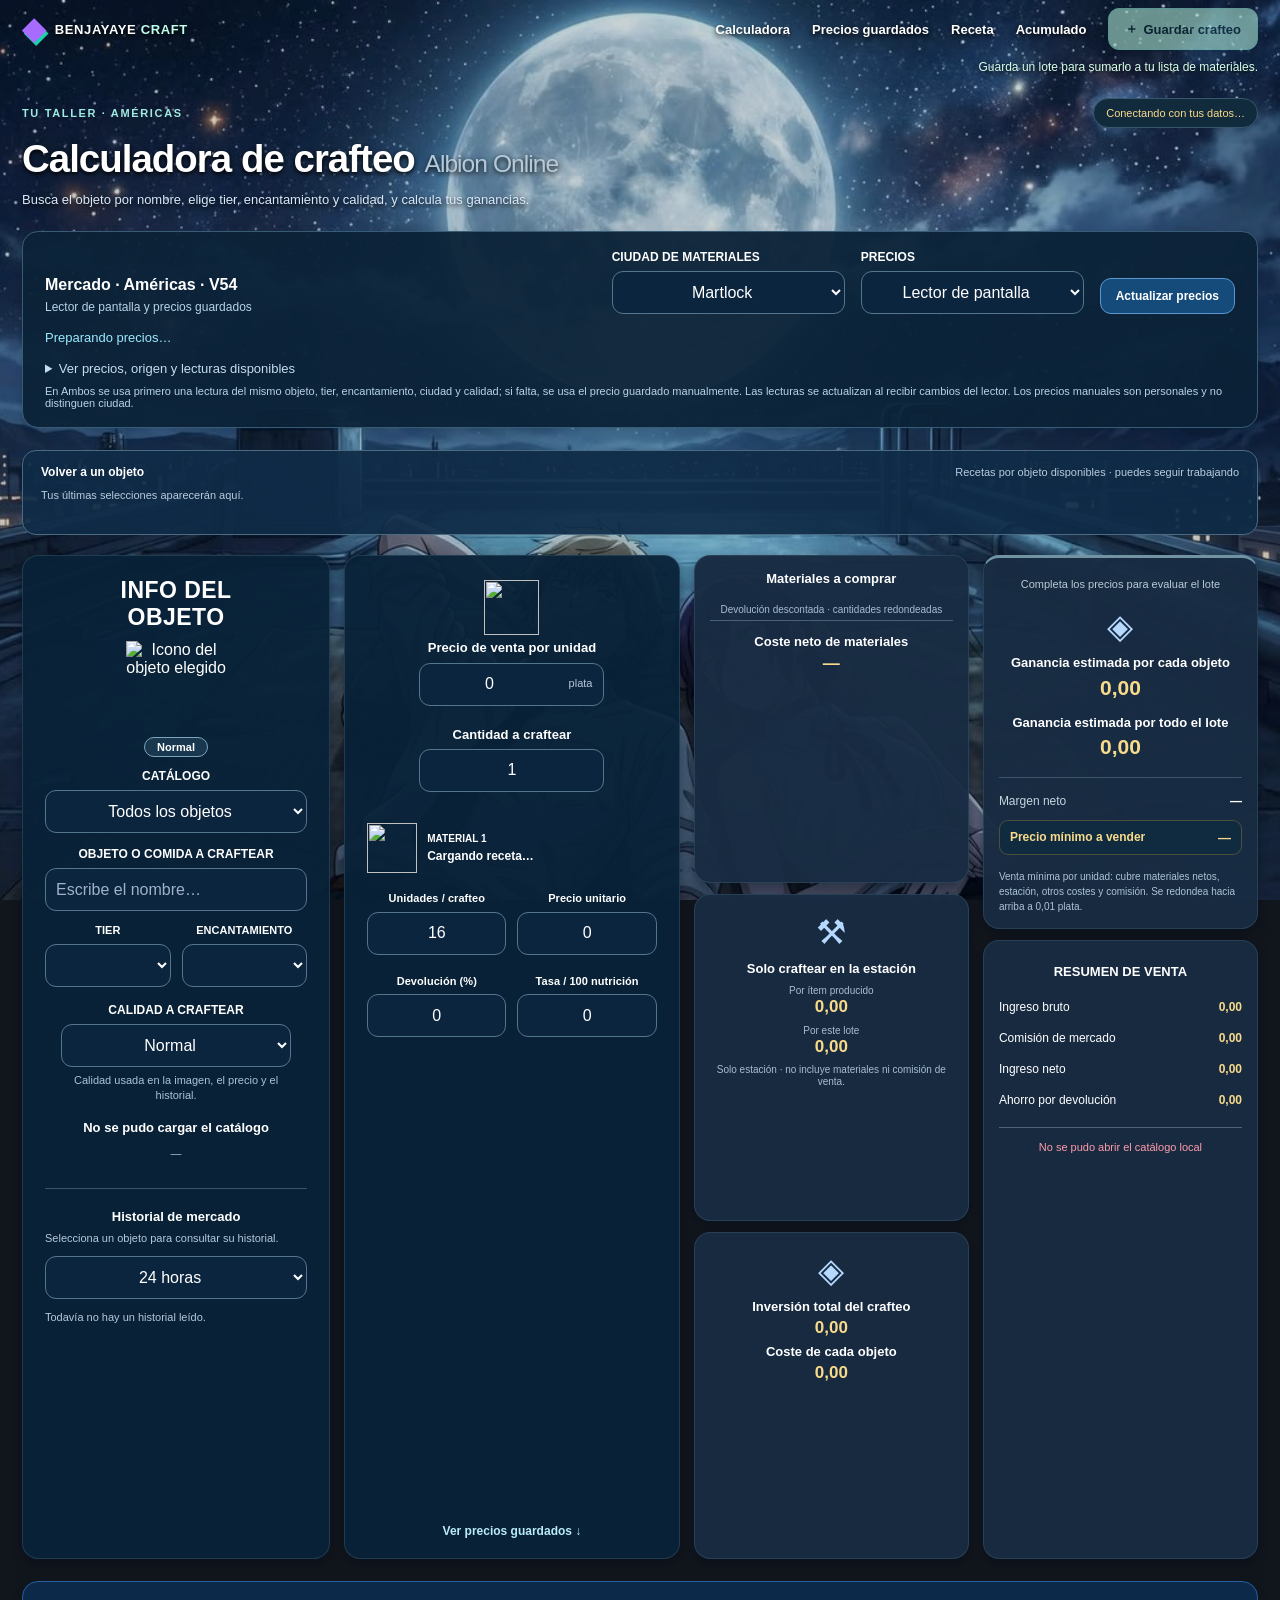
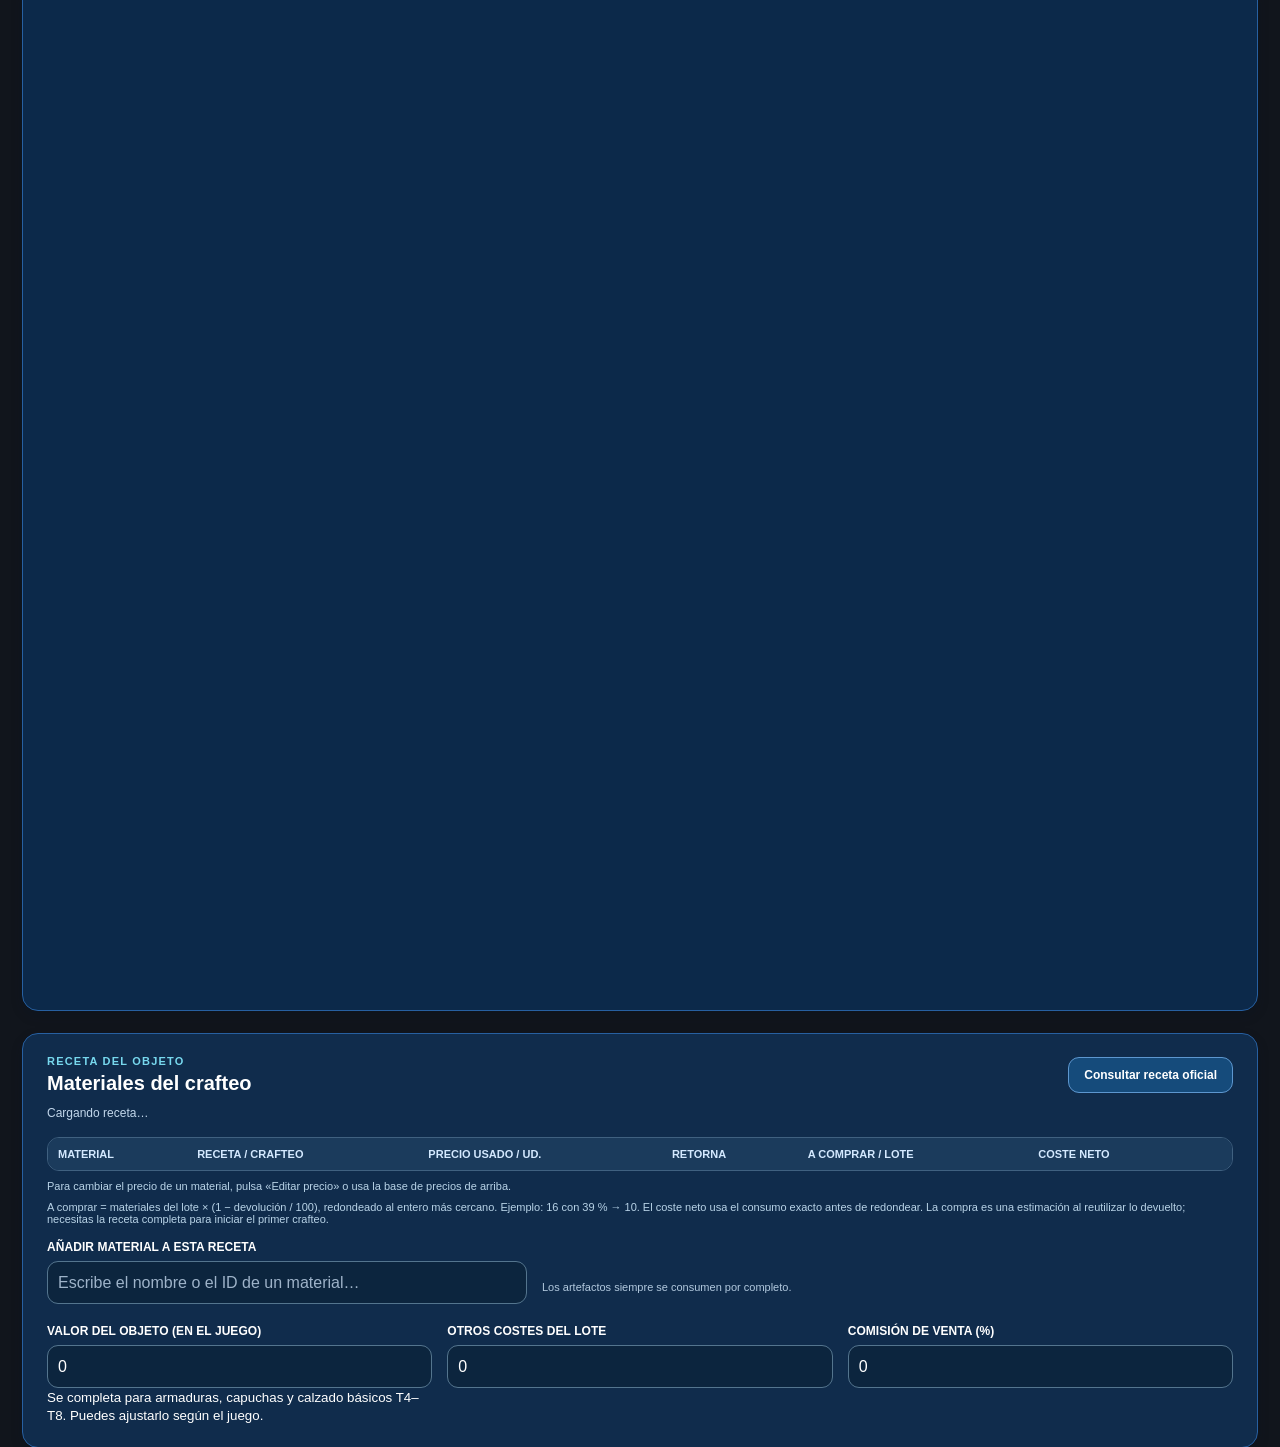
==== web/index.html @ d8aaf8c7 "Add files via upload" ====
<!doctype html>
<html lang="es">
<head>
  <meta charset="utf-8">
  <meta name="viewport" content="width=device-width, initial-scale=1">
  <meta name="theme-color" content="#11151c">
  <title>Benjayaye Craft V54 · Calculadora de Albion Online</title>
  <link rel="stylesheet" href="/web/estilos.css">
  <script src="/web/plan.js" defer></script>
  <script src="/web/mercado.js" defer></script>
  <script src="/web/app.js" defer></script>
  <script src="/web/historial.js" defer></script>
</head>
<body>
  <div class="shell">
    <header class="topbar">
      <div class="brand"><span class="brand-mark" aria-hidden="true">◆</span><span>BENJAYAYE <b>CRAFT</b></span></div>
      <nav aria-label="Navegación">
        <a href="#calculadora">Calculadora</a>
        <a href="#precios">Precios guardados</a>
        <a href="#receta">Receta</a>
        <a href="#plan">Acumulado</a>
        <button id="guardar-lote" class="boton-guardar-lote" type="button" disabled><span aria-hidden="true">＋</span> Guardar crafteo</button>
      </nav>
    </header>
    <p id="estado-guardado" class="estado-guardado" role="status" aria-live="polite">Guarda un lote para sumarlo a tu lista de materiales.</p>

    <main id="calculadora">
      <div class="cabecera-calculadora"><p class="sobretitulo">TU TALLER · AMÉRICAS</p><span id="canal-local" class="canal-local" role="status" data-estado="espera">Conectando con tus datos…</span></div>
      <h1>Calculadora de crafteo <span>Albion Online</span></h1>
      <p class="subtitulo">Busca el objeto por nombre, elige tier, encantamiento y calidad, y calcula tus ganancias.</p>
      <section class="seccion-materiales mercado-panel" aria-label="Precios de mercado de Américas">
        <div class="mercado-controles">
          <div><strong>Mercado · Américas · V54</strong><small id="detalle-fuente-mercado">Lector de pantalla y precios guardados</small></div>
          <div><label class="etiqueta" for="ciudad-mercado">CIUDAD DE MATERIALES</label><select id="ciudad-mercado"><option>Martlock</option><option>Bridgewatch</option><option>Lymhurst</option><option>Fort Sterling</option><option>Thetford</option><option>Caerleon</option><option>Brecilien</option><option value="Black Market">Mercado Negro (Caerleon)</option></select></div>
          <div><label class="etiqueta" for="modo-mercado">PRECIOS</label><select id="modo-mercado"><option value="lector">Lector de pantalla</option><option value="manual">Guardados manualmente</option><option value="ambos">Ambos</option></select></div>
          <button id="actualizar-mercado" class="boton-secundario" type="button">Actualizar precios</button>
        </div>
        <div id="opciones-lector" class="mercado-controles" hidden>
          <div><label class="etiqueta" for="ciudad-objeto-lector">MERCADO DEL OBJETO</label><select id="ciudad-objeto-lector"><option>Martlock</option><option>Bridgewatch</option><option>Lymhurst</option><option>Fort Sterling</option><option>Thetford</option><option>Caerleon</option><option>Brecilien</option><option value="Black Market" selected>Mercado Negro (Caerleon)</option></select></div>
          <div><label class="etiqueta" for="tipo-lector">PRECIO PARA VENDER EL OBJETO</label><select id="tipo-lector"><option value="venta">Oferta de venta (publicar)</option><option value="compra">Orden de compra (venta inmediata)</option></select></div>
          <p class="nota-receta-precios">La ciudad superior corresponde a los materiales; aquí eliges el mercado del objeto fabricado. Su calidad se selecciona en la tarjeta del objeto. El lector guarda tras dos lecturas fiables iguales o al pulsar Confirmar y pasar a la web. Mantén visible la primera fila del mercado.</p>
        </div>
        <p id="estado-mercado" role="status">Preparando precios…</p>
        <p id="conexion-lector" class="nota-receta-precios" role="status"></p>
        <details><summary>Ver precios, origen y lecturas disponibles</summary><div class="tabla-scroll"><table><thead><tr><th>Objeto / material</th><th>Precio unitario</th><th>Origen / fecha / coincidencia</th></tr></thead><tbody id="precios-mercado"></tbody></table></div></details>
        <p class="nota-receta-precios">En Ambos se usa primero una lectura del mismo objeto, tier, encantamiento, ciudad y calidad; si falta, se usa el precio guardado manualmente. Las lecturas se actualizan al recibir cambios del lector. Los precios manuales son personales y no distinguen ciudad.</p>
      </section>

      <section class="accesos-recientes" aria-label="Objetos recientes">
        <div><span>Volver a un objeto</span><small id="estado-recetas-locales" role="status">Preparando las recetas incluidas…</small></div>
        <div id="objetos-recientes" class="objetos-recientes"><small>Tus últimas selecciones aparecerán aquí.</small></div>
      </section>

      <section class="tablero" aria-label="Calculadora de fabricación">
        <section class="tarjeta tarjeta-objeto">
          <h2>INFO DEL<br>OBJETO</h2>
          <div class="icono-producto"><img id="imagen-objeto" src="" alt="Icono del objeto elegido"><span id="calidad-imagen" class="calidad-imagen">Normal</span></div>
          <label for="tipo-objeto" class="etiqueta">CATÁLOGO</label>
          <select id="tipo-objeto" class="filtro-catalogo"><option value="todos">Todos los objetos</option><option value="comida">Comidas</option></select>
          <label for="buscar-objeto" class="etiqueta">OBJETO O COMIDA A CRAFTEAR</label>
          <div class="buscador">
            <input id="buscar-objeto" type="search" autocomplete="off" placeholder="Escribe el nombre…" aria-autocomplete="list" aria-controls="sugerencias-objeto" aria-expanded="false">
            <div id="sugerencias-objeto" class="sugerencias" role="listbox" hidden></div>
          </div>
          <div class="par-controles">
            <div><label for="tier" class="etiqueta">TIER</label><select id="tier"></select></div>
            <div><label for="encantamiento" class="etiqueta">ENCANTAMIENTO</label><select id="encantamiento"></select></div>
          </div>
          <div class="control-calidad">
            <label class="etiqueta" for="calidad-lector">CALIDAD A CRAFTEAR</label>
            <select id="calidad-lector"><option value="1">Normal</option><option value="2">Bueno</option><option value="3">Notable</option><option value="4">Sobresaliente</option><option value="5">Obra maestra</option></select>
            <small>Calidad usada en la imagen, el precio y el historial.</small>
          </div>
          <div class="seleccion"><strong id="nombre-elegido">Cargando catálogo…</strong><span id="id-elegido">—</span></div>
          <section class="historial-objeto" aria-label="Historial de mercado del objeto">
            <h3>Historial de mercado</h3>
            <small id="historial-contexto">Selecciona un objeto para consultar su historial.</small>
            <label for="historial-periodo" class="sr-only">Periodo del historial</label>
            <select id="historial-periodo"><option value="24h">24 horas</option><option value="7d">7 días</option><option value="4w">4 semanas</option></select>
            <p id="historial-estado" class="historial-ayuda" role="status">Todavía no hay un historial leído.</p>
            <div id="historial-datos" hidden>
              <div class="historial-media"><span>Precio medio del periodo</span><strong id="historial-media">—</strong></div>
              <a id="historial-ampliar" target="_blank" rel="noopener"><img id="historial-grafico" alt="Historial de mercado capturado en Albion"><span>Ampliar gráfico</span></a>
              <p id="historial-punto" class="historial-ayuda"></p>
              <details id="historial-puntos" hidden><summary id="historial-puntos-resumen">Puntos recorridos automáticamente</summary>
                <div class="puntos-historial-scroll"><table><thead><tr><th>Punto</th><th>Precio</th><th>Vendido</th></tr></thead><tbody id="historial-puntos-filas"></tbody></table></div>
                <small>Orden de izquierda a derecha en el gráfico. Solo valores leídos; sin asignarles una fecha supuesta.</small>
              </details>
              <small id="historial-fecha"></small>
            </div>
            <details id="historial-referencias" hidden><summary>Órdenes leídas y referencias</summary><div id="historial-filas"></div></details>
          </section>
        </section>

        <section class="tarjeta tarjeta-precio">
          <div class="mini-icono"><img id="imagen-precio" src="" alt=""></div>
          <label for="precio-venta" class="etiqueta etiqueta-grande">Precio de venta por unidad</label>
          <div class="input-con-unidad"><input id="precio-venta" type="number" min="0" step="0.01" value="0" aria-describedby="estado-precio-venta"><span>plata</span></div>
          <p id="estado-precio-venta" class="estado-precio-ausente" role="status" aria-live="polite" hidden></p>
          <label id="etiqueta-cantidad" for="cantidad" class="etiqueta etiqueta-grande separacion">Cantidad a craftear</label>
          <input id="cantidad" type="number" min="1" step="1" value="1">
          <p id="resumen-produccion" class="resumen-produccion" role="status" hidden></p>
          <div class="fila-material-principal">
            <img id="imagen-material" src="" alt="">
            <div><span class="etiqueta">MATERIAL 1</span><strong id="nombre-material">Cargando receta…</strong></div>
          </div>
          <div class="par-controles">
            <div><label for="unidades-material" class="etiqueta">Unidades / crafteo</label><input id="unidades-material" type="number" min="0.000001" step="1" value="16"></div>
            <div><label for="precio-material" class="etiqueta">Precio unitario</label><input id="precio-material" type="number" min="0" step="0.01" value="0"></div>
          </div>
          <div id="otros-materiales" class="otros-materiales" hidden></div>
          <div id="bloque-artefacto" class="bloque-artefacto" hidden>
            <div class="fila-material-principal fila-artefacto">
              <img id="imagen-artefacto" src="" alt="">
              <div><span class="etiqueta">ARTEFACTO</span><strong id="nombre-artefacto">—</strong></div>
            </div>
            <div class="par-controles">
              <div><label for="unidades-artefacto" class="etiqueta">Artefactos / objeto</label><input id="unidades-artefacto" type="number" min="0.000001" step="1" value="1"></div>
              <div><label for="precio-artefacto" class="etiqueta">Precio del artefacto</label><input id="precio-artefacto" type="number" min="0" step="0.01" value="0"></div>
            </div>
            <small class="nota-artefacto">No se aplica devolución al artefacto.</small>
          </div>
          <div class="par-controles controles-finales">
            <div><label for="retorno" class="etiqueta">Devolución (%)</label><input id="retorno" type="number" min="0" max="100" step="0.1" value="0"></div>
            <div><label for="tasa-estacion" class="etiqueta">Tasa / 100 nutrición</label><input id="tasa-estacion" type="number" min="0" step="0.01" value="0"></div>
          </div>
          <a class="enlace-material" href="#precios">Ver precios guardados ↓</a>
        </section>

        <div id="tarjetas-resultado" class="tarjetas-resultado">
          <section class="tarjeta resultado resultado-materiales">
            <h3>Materiales a comprar</h3>
            <div id="resumen-materiales"></div>
            <small>Devolución descontada · cantidades redondeadas</small>
            <div class="total-materiales">
              <h3>Coste neto de materiales</h3>
              <strong id="costo-materiales-total">—</strong>
            </div>
          </section>
          <section class="tarjeta resultado">
            <div class="icono-resultado"><span aria-hidden="true">⚒</span></div>
            <h3>Solo craftear en la estación</h3>
            <small>Por ítem producido</small>
            <strong id="estacion-unitaria">0,00</strong>
            <small>Por este lote</small>
            <strong id="impuestos-estacion">0,00</strong>
            <small id="estado-estacion">Solo estación · no incluye materiales ni comisión de venta.</small>
          </section>
          <section class="tarjeta resultado">
            <div class="icono-resultado"><span aria-hidden="true">◈</span></div>
            <h3>Inversión total del crafteo</h3>
            <strong id="inversion-total">0,00</strong>
            <h3>Coste de cada objeto</h3>
            <strong id="coste-unitario">0,00</strong>
          </section>
        </div>

        <div class="tarjetas-ganancia">
          <section class="tarjeta ganancia">
            <p id="evaluacion-lote" class="evaluacion-lote" role="status">Completa los precios para evaluar el lote</p>
            <div class="icono-resultado"><span aria-hidden="true">◈</span></div>
            <h3>Ganancia estimada por cada objeto</h3>
            <strong id="ganancia-unitaria">0,00</strong>
            <h3>Ganancia estimada por todo el lote</h3>
            <strong id="ganancia-lote">0,00</strong>
            <div class="metricas-ganancia"><div><span>Margen neto</span><b id="margen-neto">—</b></div><div class="metrica-precio-minimo"><span>Precio mínimo a vender</span><b id="precio-equilibrio">—</b></div></div>
            <small class="ayuda-equilibrio">Venta mínima por unidad: cubre materiales netos, estación, otros costes y comisión. Se redondea hacia arriba a 0,01 plata.</small>
          </section>
          <section class="tarjeta resumen">
            <h3>Resumen de venta</h3>
            <dl>
              <div><dt>Ingreso bruto</dt><dd id="ingreso-bruto">0,00</dd></div>
              <div><dt>Comisión de mercado</dt><dd id="comision-mercado">0,00</dd></div>
              <div><dt>Ingreso neto</dt><dd id="ingreso-neto">0,00</dd></div>
              <div><dt>Ahorro por devolución</dt><dd id="ahorro-retorno">0,00</dd></div>
            </dl>
            <div id="estado" class="estado">Selecciona un objeto para empezar</div>
          </section>
        </div>
      </section>

      <section id="precios" class="seccion-materiales base-precios">
        <div class="seccion-encabezado">
          <div><p class="sobretitulo">BASE DE PRECIOS</p><h2>Precios guardados de materiales</h2></div>
          <strong id="total-precios" class="contador-precios">0 precios guardados</strong>
        </div>
        <p class="aviso-receta">Estos precios se usan en «Guardados manualmente» y, cuando falta una lectura, en «Ambos». Busca un material, artefacto u objeto, escribe su precio y guárdalo. Son precios personales sin ciudad; el lector no los reemplaza.</p>
        <div class="agregar-material">
          <div class="buscador">
            <label for="buscar-material" class="etiqueta">BUSCAR MATERIAL PARA GUARDAR SU PRECIO</label>
            <input id="buscar-material" type="search" autocomplete="off" placeholder="Escribe el nombre o el ID del material…" aria-autocomplete="list" aria-controls="sugerencias-material" aria-expanded="false">
            <div id="sugerencias-material" class="sugerencias" role="listbox" hidden></div>
          </div>
        </div>
        <div id="editor-precio" class="editor-precio" hidden>
          <img id="imagen-precio-bd" src="" alt="">
          <div class="nombre-precio"><strong id="nombre-precio-bd">—</strong><small id="id-precio-bd">—</small></div>
          <div><label for="precio-bd" class="etiqueta">PRECIO UNITARIO (PLATA)</label><input id="precio-bd" type="number" min="0" step="0.01" value="0"></div>
          <button id="guardar-precio" class="boton-secundario" type="button">Guardar precio</button>
        </div>
        <p id="estado-precios" class="estado-precios" role="status">Los precios guardados aparecerán aquí.</p>
        <div class="herramientas-precios"><label for="filtrar-precios" class="sr-only">Filtrar precios guardados</label><input id="filtrar-precios" type="search" placeholder="Filtrar guardados por nombre, tier o ID…"><span id="resumen-filtro-precios" role="status">0 resultados</span></div>
        <div class="tabla-scroll lista-precios">
          <table>
            <thead><tr><th>Material</th><th>Precio unitario guardado</th><th>Acción</th></tr></thead>
            <tbody id="filas-precios"></tbody>
          </table>
        </div>
        <button id="ver-mas-precios" class="boton-secundario" type="button" hidden>Mostrar 60 más</button>
      </section>

      <section id="receta" class="seccion-materiales seccion-receta">
        <div class="seccion-encabezado">
          <div><p class="sobretitulo">RECETA DEL OBJETO</p><h2>Materiales del crafteo</h2></div>
          <button id="consultar-receta" class="boton-secundario" type="button">Consultar receta oficial</button>
        </div>
        <p id="origen-receta" class="aviso-receta">Cargando receta…</p>
        <div class="tabla-scroll">
          <table>
            <thead><tr><th>Material</th><th>Receta / crafteo</th><th>Precio usado / ud.</th><th>Retorna</th><th>A comprar / lote</th><th>Coste neto</th><th></th></tr></thead>
            <tbody id="filas-materiales"></tbody>
          </table>
        </div>
        <p class="nota-receta-precios">Para cambiar el precio de un material, pulsa «Editar precio» o usa la base de precios de arriba.</p>
        <p class="nota-receta-precios">A comprar = materiales del lote × (1 − devolución / 100), redondeado al entero más cercano. Ejemplo: 16 con 39 % → 10. El coste neto usa el consumo exacto antes de redondear. La compra es una estimación al reutilizar lo devuelto; necesitas la receta completa para iniciar el primer crafteo.</p>
        <label id="confirmacion-receta" class="confirmacion-receta" hidden>
          <input id="confirmar-receta" type="checkbox">
          He añadido y comprobado todos los materiales de esta receta parcial.
        </label>
        <div class="agregar-material">
          <div class="buscador">
            <label for="buscar-receta" class="etiqueta">AÑADIR MATERIAL A ESTA RECETA</label>
            <input id="buscar-receta" type="search" autocomplete="off" placeholder="Escribe el nombre o el ID de un material…" aria-autocomplete="list" aria-controls="sugerencias-receta" aria-expanded="false">
            <div id="sugerencias-receta" class="sugerencias" role="listbox" hidden></div>
          </div>
          <span>Los artefactos siempre se consumen por completo.</span>
        </div>
        <div class="ajustes">
          <div><label for="valor-item" class="etiqueta">VALOR DEL OBJETO (EN EL JUEGO)</label><input id="valor-item" type="number" min="0" step="0.01" value="0"><small>Se completa para armaduras, capuchas y calzado básicos T4–T8. Puedes ajustarlo según el juego.</small></div>
          <div><label for="otros-costos" class="etiqueta">OTROS COSTES DEL LOTE</label><input id="otros-costos" type="number" min="0" step="0.01" value="0"></div>
          <div><label for="comision" class="etiqueta">COMISIÓN DE VENTA (%)</label><input id="comision" type="number" min="0" max="100" step="0.1" value="0"></div>
        </div>
      </section>

      <section id="acerca" class="pie-ayuda">
        <h2>Cómo usarla</h2>
        <p>Busca el objeto arriba, elige tier y encantamiento e introduce su precio de venta. Registra una vez los precios de los materiales en la base inferior: se guardan en este equipo y aparecen automáticamente arriba cuando seleccionas otra receta. También puedes cambiarlos arriba; esos cambios se guardan al salir del campo. Verifica las cantidades antes de fabricar.</p>
        <p>Hay 2.501 iconos locales. Para otros objetos, la imagen se solicita al render oficial de Albion si hay conexión.</p>
        <p>Para cocinar, elige «Comidas» en el catálogo y busca por nombre. Introduce el número de crafteos y el precio de venta de una comida. Los ingredientes se indican por crafteo; el panel muestra cuántas comidas obtendrás. Las 219 recetas incluidas funcionan sin conexión.</p>
      </section>

      <section id="plan" class="seccion-materiales plan-crafteo" aria-labelledby="titulo-plan">
        <div class="seccion-encabezado">
          <div><p class="sobretitulo">TUS CRAFTEOS GUARDADOS</p><h2 id="titulo-plan">Materiales acumulados</h2></div>
          <a class="boton-secundario volver-calculadora" href="#calculadora">Añadir otro crafteo ↑</a>
        </div>
        <p class="aviso-receta">Cada guardado añade el lote y su porcentaje de devolución. La cantidad a comprar descuenta los materiales devueltos y se redondea a un entero. Los artefactos no reciben devolución. El tier y el encantamiento se contabilizan por separado.</p>
        <div class="metricas-plan">
          <div><strong id="total-lotes-plan">0</strong><span>Lotes guardados</span></div>
          <div><strong id="total-items-plan">0</strong><span>Ítems a craftear</span></div>
          <div><strong id="total-materiales-plan">0</strong><span>Tipos de material</span></div>
        </div>
        <div class="estado-plan-fila"><p id="estado-plan" role="status">Cargando tus lotes guardados…</p><button id="deshacer-lote" type="button" class="boton-secundario" hidden>Deshacer último borrado</button><button id="completar-plan" class="boton-secundario" type="button" disabled>Completar precios faltantes</button><button id="recargar-plan" class="boton-secundario" type="button">Actualizar lista</button></div>
        <p class="nota-receta-precios">Completar precios busca solo los datos vacíos en tus bases del lector y manuales, según la fuente, ciudad y calidad guardadas en cada lote. Los lotes antiguos usan la selección actual de la calculadora.</p>
        <div id="plan-vacio" class="plan-vacio" hidden>No tienes crafteos guardados todavía. Elige un objeto y su cantidad arriba y pulsa <strong>Guardar crafteo</strong>.</div>
        <div id="plan-contenido" hidden>
          <h3>Objetos a craftear</h3>
          <div id="objetos-plan" class="objetos-plan"></div>
          <h3>Total de materiales y su destino</h3>
          <label class="buscar-compras">Buscar material<input id="buscar-materiales-plan" type="search" placeholder="Cuero, lingote, T8.2…" autocomplete="off"></label>
          <div class="herramientas-compras"><div class="progreso-compras"><p id="estado-compras-plan" role="status">Anota cuántas unidades ya compraste.</p><progress id="avance-compras-plan" value="0" max="1" aria-label="Tipos de material con la compra completa"></progress></div><label class="filtro-compras">Ver materiales<select id="filtro-compras-plan"><option value="todos">Todos</option><option value="pendientes">Pendientes</option><option value="completados">Completados</option></select></label><a id="exportar-compras-plan" class="boton-secundario" href="/api/plan/compras.csv?estado=todos" download>Exportar compras a Excel</a><button id="desmarcar-compras" class="boton-secundario" type="button" disabled>Poner todo a 0</button></div>
          <p class="nota-receta-precios">Comprados / necesarios: escribe lo que ya tienes a la izquierda; el total necesario aparece en naranja. Se guarda al pulsar Enter o salir del campo. La casilla completa toda la compra y, al desmarcarla, vuelve a 0. Cada tier y encantamiento se guarda por separado.</p>
          <div class="tabla-scroll tabla-plan">
            <table><thead><tr><th>Material</th><th>Comprados / necesarios</th><th>Para qué se usará</th></tr></thead><tbody id="materiales-plan"></tbody></table>
          </div>
          <p id="compras-sin-resultados" class="nota-receta-precios" hidden>No hay materiales con este filtro.</p>
          <p class="nota-receta-precios">El total se redondea después de sumar el consumo neto de todos los lotes. Los detalles se redondean por separado, por lo que su suma puede diferir del total.</p>
          <h3>Detalle de lotes guardados</h3>
          <div class="herramientas-lotes">
            <label>Buscar lote<input id="filtrar-lotes" type="search" placeholder="Nombre, T8.4 o ID…" autocomplete="off"></label>
            <label>Mostrar<select id="estado-lotes"><option value="todos">Todos los lotes</option><option value="beneficio">Con beneficio</option><option value="perdida">Con pérdida</option><option value="pendiente">Datos pendientes</option></select></label>
            <label>Ordenar por<select id="orden-lotes"><option value="recientes">Más recientes</option><option value="mayor-ganancia">Mayor ganancia</option><option value="menor-ganancia">Menor ganancia</option><option value="nombre">Nombre</option></select></label>
          </div>
          <p id="resumen-filtro-lotes" class="nota-receta-precios" role="status"></p>
          <div class="tabla-scroll tabla-plan">
            <table><thead><tr><th>Objeto</th><th>Ítems a craftear</th><th>Venta / ítem</th><th>Solo estación</th><th>Gasto del lote</th><th>Ganancia del lote</th><th>A comprar para este lote</th><th>Acción</th></tr></thead><tbody id="lotes-plan"></tbody></table>
          </div>
          <p id="sin-resultados-lotes" class="nota-receta-precios" hidden>No hay lotes que coincidan con estos filtros.</p>
          <button id="ver-mas-lotes" class="boton-secundario" type="button" hidden>Mostrar 50 más</button>
          <p class="nota-receta-precios">El resumen económico incluye todos los lotes guardados, aunque filtres esta tabla.</p>
          <section id="finanzas-plan" class="finanzas-plan" aria-label="Resumen económico de todos los lotes" aria-live="polite">
            <h3>Resumen de todos los lotes</h3>
            <div class="totales-plan">
              <div class="total-plan gasto-acumulado"><span>Gasto total estimado</span><strong id="gasto-total-plan">—</strong><small>Materiales netos + estación + otros costes + comisión de venta</small></div>
              <div class="total-plan ventas-acumuladas"><span>Ventas totales estimadas</span><strong id="ventas-total-plan">—</strong><small>Cantidad de cada lote × su precio de venta por ítem</small></div>
              <div class="total-plan ganancia-acumulada"><span>Ganancia total estimada</span><strong id="ganancia-total-plan">—</strong><small>Ventas totales menos todos los gastos</small></div>
            </div>
            <p id="estado-finanzas-plan" class="estado-finanzas-plan">Completa los precios y costes de tus lotes.</p>
            <div class="detalle-finanzas-plan">
              <div><span>Materiales netos (devolución descontada)</span><b id="materiales-total-plan">—</b></div>
              <div><span>Solo craftear en la estación</span><b id="estacion-total-plan">—</b></div>
              <div><span>Otros costes</span><b id="otros-total-plan">—</b></div>
              <div><span>Comisión de venta</span><b id="comision-total-plan">—</b></div>
              <div><span>Inversión para fabricar (antes de vender)</span><b id="inversion-total-plan">—</b></div>
              <div><span>Ingreso de ventas después de comisión</span><b id="ingreso-total-plan">—</b></div>
            </div>
            <p id="parcial-finanzas-plan" class="estado-finanzas-plan" hidden>Ganancia de los lotes con todos sus datos: <b id="ganancia-parcial-plan">—</b></p>
          </section>
        </div>
        <p class="nota-receta-precios">Los precios y costes guardados se conservan. Si falta el valor del objeto y está incluido en la aplicación, se usa automáticamente para calcular la estación. Los totales incluyen todos los lotes; cualquier importe parcial se indica expresamente. Las ganancias se basan en el consumo neto estimado, antes de redondear las unidades a comprar.</p>
        <details class="respaldo-datos"><summary>Respaldo y recuperación de la calculadora</summary>
          <p>Descarga tus lotes, precios manuales y cantidades compradas para guardarlos o llevarlos a otra computadora. Al recuperar se añaden solo los datos ausentes; los actuales se conservan. El respaldo no incluye las lecturas ni la configuración del lector.</p>
          <a class="boton-secundario" href="/api/respaldo" download>Descargar respaldo JSON</a>
          <div class="herramientas-respaldo"><label for="archivo-respaldo">Elegir un respaldo JSON<input id="archivo-respaldo" type="file" accept=".json,application/json"></label><button id="restaurar-respaldo" class="boton-secundario" type="button" disabled>Recuperar datos ausentes</button></div>
          <p id="estado-respaldo" role="status">Puedes recuperar el mismo respaldo varias veces sin duplicar tus lotes.</p>
        </details>
      </section>
    </main>
  </div>
  <dialog id="editar-lote-dialog" class="editor-lote-dialog" aria-labelledby="editor-lote-titulo">
    <form id="editor-lote-form">
      <h2 id="editor-lote-titulo">Editar lote</h2>
      <p id="editor-lote-objeto"></p>
      <p class="nota-receta-precios">Cambia cantidades, devolución o precios de este lote. El acumulado y la ganancia se recalculan al guardar.</p>
      <div class="campos-editor-lote"><label>Cantidad de crafteos<input id="editor-lote-cantidad" type="number" min="1" max="1000000" step="1" required></label><label>Devolución (%)<input id="editor-lote-retorno" type="number" min="0" max="100" step="0.1" required></label></div>
      <p id="editor-lote-produccion" class="nota-receta-precios"></p>
      <div class="campos-editor-lote">
        <label>Precio a vender / ítem<input id="editor-lote-venta" type="number" min="0" step="0.01" required></label>
        <label>Calidad<select id="editor-lote-calidad"><option value="1">Normal</option><option value="2">Bueno</option><option value="3">Notable</option><option value="4">Sobresaliente</option><option value="5">Obra maestra</option></select></label>
        <label>Tasa / 100 nutrición<input id="editor-lote-tasa" type="number" min="0" step="0.01" required></label>
        <label>Valor del objeto en el juego<input id="editor-lote-valor" type="number" min="0" step="0.01" required></label>
        <label>Comisión de venta (%)<input id="editor-lote-comision" type="number" min="0" max="100" step="0.1" required></label>
        <label>Otros costes de este lote<input id="editor-lote-otros" type="number" min="0" step="0.01" required></label>
      </div>
      <div class="titulo-precios-lote"><h3>Precios de los materiales</h3><button id="editor-lote-actualizar" type="button" class="boton-secundario">Usar precios actuales</button></div>
      <div id="editor-lote-materiales" class="precios-editor-lote"></div>
      <p id="editor-lote-estado" role="status"></p>
      <div class="acciones-editor-lote"><button id="editor-lote-cancelar" type="button" class="boton-secundario">Cancelar</button><button id="editor-lote-guardar" type="submit" class="boton-guardar-lote">Guardar cambios del lote</button></div>
    </form>
  </dialog>
</body>
</html>
---- web/estilos.css ----
:root{color-scheme:dark;--azul:#0759b4;--azul-fuerte:#0867d4;--noche:#09223c;--panel:#1c2c45;--caja:#0c253e;--blanco:#fff;--limon:#ffe319;--suave:#b8c8dc;--borde:#8495aa}
*{box-sizing:border-box}
[hidden]{display:none!important}
.sr-only{position:absolute;width:1px;height:1px;padding:0;margin:-1px;overflow:hidden;clip:rect(0,0,0,0);white-space:nowrap;border:0}
html{scroll-behavior:smooth}
body{margin:0;min-height:100vh;isolation:isolate;background:#11151c;color:var(--blanco);font-family:Inter,Segoe UI,Arial,sans-serif}
/* La foto original está girada; se orienta en pantalla sin alterar el archivo. */
body::before{content:"";position:fixed;left:50%;top:50%;width:100vh;height:100vw;transform:translate(-50%,-50%) rotate(-90deg);z-index:-1;pointer-events:none;background:linear-gradient(rgba(3,9,17,.18),rgba(3,9,17,.18)),url("/web/fondo-n12.jpg") center/cover no-repeat}
button,input,select{font:inherit}
button{cursor:pointer}
.shell{max-width:1370px;margin:auto;padding:0 22px 70px}
.topbar{height:48px;display:flex;align-items:center;justify-content:space-between;gap:20px}
.brand{display:flex;align-items:center;gap:9px;font-size:13px;font-weight:700;letter-spacing:.05em;white-space:nowrap;text-shadow:0 2px 5px #000}
.brand b{color:#c1ffea}
.brand-mark{font-size:30px;line-height:1;color:#a86bff;text-shadow:2px 3px 0 #1dd2a9}
nav{display:flex;gap:22px;align-items:center;font-size:13px;font-weight:700}
nav a,.enlace-material{color:#fff;text-decoration:none}
nav a,h1,.subtitulo,.pie-ayuda{text-shadow:0 2px 5px #000}
nav a:hover,.enlace-material:hover{text-decoration:underline}
h1{text-align:center;font-size:clamp(25px,3vw,34px);line-height:1.15;margin:3px 0 4px;font-weight:800;letter-spacing:-.025em}
h1 span{color:#f7fbff}
.subtitulo{text-align:center;color:#d7e8fb;font-size:13px;margin:0 0 24px}
.tablero{display:grid;grid-template-columns:1.17fr 1.22fr .95fr .95fr;align-items:stretch;gap:11px}
.tarjeta{border-radius:20px;background:var(--noche);box-shadow:0 5px 11px rgba(1,13,27,.38);overflow:visible}
.tarjeta-objeto,.tarjeta-precio{min-height:665px;padding:20px 22px}
.tarjeta-objeto{text-align:center}
.tarjeta-objeto h2{font-size:30px;line-height:1.08;letter-spacing:.02em;font-weight:400;margin:1px 0 9px}
.icono-producto{min-height:120px;display:grid;place-items:center;margin:4px 0 10px}
.calidad-imagen{font-size:11px;font-weight:750;background:#19374e;border:1px solid #7ca5bd;border-radius:12px;padding:3px 12px;margin-top:-8px;z-index:1}
.control-calidad{margin:16px auto 8px;max-width:230px}
.control-calidad select{width:100%}
.control-calidad small{display:block;font-size:11px;color:#aec3d6;margin-top:6px;line-height:1.4}
.icono-producto img{width:100px;height:100px;object-fit:contain;image-rendering:auto}
.etiqueta{display:block;color:#fff;font-weight:750;letter-spacing:.005em;font-size:12px;line-height:1.25;margin-bottom:6px}
.etiqueta-grande{text-align:center;font-size:13px;max-width:230px;margin:2px auto 6px}
input:not([type=checkbox]),select{width:100%;height:43px;min-width:0;border:1px solid var(--borde);border-radius:11px;background:var(--caja);color:#fff;text-align:center;outline:none;padding:0 10px}
input:not([type=checkbox]):focus,select:focus{border-color:#92fff3;box-shadow:0 0 0 3px rgba(58,222,206,.19)}
input[type=search]{text-align:left!important}
input[type=number]{appearance:textfield;-moz-appearance:textfield}
input[type=number]::-webkit-inner-spin-button,input[type=number]::-webkit-outer-spin-button{-webkit-appearance:none;margin:0}
input::placeholder{color:#9eb3c9}
.buscador{position:relative}
.sugerencias{position:absolute;top:100%;left:0;right:0;background:#0d2945;border:1px solid #94a5b7;border-radius:11px;box-shadow:0 12px 25px #071726c9;max-height:250px;overflow:auto;z-index:20;text-align:left;margin-top:4px}
.sugerencias[hidden]{display:none}
.sugerencias button{display:block;text-align:left;width:100%;background:transparent;color:white;border:0;padding:9px 11px;line-height:1.2}
.sugerencias button small{display:block;color:var(--suave);font-size:10px;margin-top:4px}
.sugerencias button:hover,.sugerencias button:focus{background:#23547a;outline:0}
.par-controles{display:grid;grid-template-columns:1fr 1fr;gap:11px;margin-top:13px}
.par-controles>div{min-width:0}
.par-controles .etiqueta{font-size:11px}
.seleccion{margin:16px 0 5px;display:grid;gap:3px;min-height:48px}
.seleccion strong{font-size:13px}
.seleccion span{color:#a9bdd4;font-size:11px;overflow-wrap:anywhere}
.historial-objeto{margin-top:20px;border-top:1px solid #39536a;padding-top:14px;text-align:left;min-width:0}
.historial-objeto h3{font-size:17px;margin:0 0 7px;text-align:center}
.historial-objeto small,.historial-ayuda{font-size:11px;color:#b6c9db;line-height:1.45}
.historial-objeto select{width:100%;margin-top:9px}
.historial-media{display:grid;gap:5px;background:#102b46;border-radius:9px;padding:10px;margin:10px 0;text-align:center;font-size:12px}
.historial-media strong{color:var(--limon);font-size:21px}
#historial-ampliar{display:block;color:#9edaff;text-align:center;font-size:11px;text-decoration:none}
#historial-grafico{display:block;width:100%;height:auto;border-radius:6px;border:1px solid #567085}
#historial-ampliar span{display:block;padding-top:4px}
#historial-referencias{margin-top:12px;font-size:11px}
#historial-filas{overflow-x:auto}
#historial-filas table{width:100%;font-size:10px;border-collapse:collapse;margin-bottom:12px}
#historial-filas th,#historial-filas td{padding:5px 3px;border-bottom:1px solid #38516a;text-align:right;white-space:nowrap}
#historial-filas .primera-fila{background:#183e49;color:#d4ffe6}
.tarjeta-precio{display:flex;align-items:stretch;flex-direction:column;text-align:center}
.mini-icono{height:62px;display:grid;place-items:center}
.mini-icono img{height:55px;width:55px;object-fit:contain}
.estado-precio-ausente{margin:5px 0 0;padding:8px 10px;border:1px solid #c58c35;border-radius:9px;background:#3b2d16;color:#ffe2a1;text-align:left;font-size:11px;line-height:1.45}
.precio-ausente{color:#ffd48a;font-weight:750}
.tarjeta-precio .separacion{margin-top:21px}
.tarjeta-precio>.input-con-unidad,.tarjeta-precio>#cantidad{width:min(100%,185px);align-self:center}
.input-con-unidad{position:relative}
.input-con-unidad span{position:absolute;right:12px;top:14px;font-size:11px;color:var(--suave);pointer-events:none}
.input-con-unidad input{padding-right:55px!important}
.fila-material-principal{display:flex;gap:10px;align-items:center;text-align:left;min-height:61px;margin:26px 0 0}
.fila-material-principal>img{width:50px;height:50px;object-fit:contain;flex:none}
.fila-material-principal .etiqueta{font-size:10px;margin-bottom:3px}
.fila-material-principal strong{font-size:12px;line-height:1.25;display:block}
.tarjeta-precio .controles-finales{margin-top:20px}
.otros-materiales{margin-top:13px;border-top:1px solid #3b5872;padding-top:7px}
.otro-material{margin-top:9px;text-align:left}
.otro-material .fila-material-principal{margin:0;min-height:39px}
.otro-material .fila-material-principal>img{height:39px;width:39px}
.otro-material .par-controles{margin-top:5px}
.otro-material .par-controles input{height:36px}
.bloque-artefacto{margin-top:17px;border-top:1px solid #3b5872;padding-top:9px}
.bloque-artefacto .fila-artefacto{min-height:43px;margin:0;text-align:left}
.bloque-artefacto .fila-artefacto>img{width:44px;height:44px}
.bloque-artefacto .par-controles{margin-top:6px}
.nota-artefacto{display:block;text-align:left;margin:6px 0 0 53px;color:#b9cde0;font-size:10px}
.tarjeta-precio:has(.bloque-artefacto:not([hidden])) .fila-material-principal:not(.fila-artefacto){margin-top:18px}
.tarjeta-precio:has(.bloque-artefacto:not([hidden])) .controles-finales{margin-top:12px}
.enlace-material{margin-top:auto;padding-top:20px;font-size:12px;color:#b8ecfa;font-weight:700}
.tarjetas-resultado,.tarjetas-ganancia{display:grid;gap:11px}
.tarjetas-resultado{grid-template-rows:1fr 1fr 1fr}
.tarjetas-resultado.varios-materiales{grid-template-rows:1.48fr .78fr .74fr}
.tarjetas-ganancia{grid-template-rows:1.13fr 1.87fr}
.resultado,.ganancia,.resumen{background:var(--panel);text-align:center;padding:14px 15px}
.icono-resultado{height:46px;display:grid;place-items:center;color:#b5d8ff;font-size:34px}
.icono-resultado img{height:45px;width:45px;object-fit:contain}
.tarjeta h3{font-size:13px;line-height:1.35;margin:5px auto 3px;max-width:235px}
.tarjeta.resultado strong,.tarjeta.ganancia strong{display:block;color:var(--limon);font-size:17px;line-height:1.15;font-weight:800;overflow-wrap:anywhere}
.tarjeta.resultado small{display:block;margin:8px auto 0;color:#a8bdd1;font-size:10px;line-height:1.2}
.resultado-materiales>h3{margin:0 auto 8px}
#resumen-materiales{max-height:380px;overflow-y:auto}
.detalle-material-resumen{padding:8px 0}
.detalle-material-resumen+.detalle-material-resumen{border-top:1px solid #496077}
.nombre-material-resumen{display:flex;align-items:center;gap:8px;text-align:left}
.nombre-material-resumen img{width:38px;height:38px;object-fit:contain;flex:none}
.nombre-material-resumen h4{font-size:12px;line-height:1.3;margin:0;font-weight:700}
.detalle-material-resumen dl{display:grid;grid-template-columns:1fr 1fr;gap:8px;margin:7px 0 0}
.detalle-material-resumen dt{color:#c0d1e3;font-size:10px}
.detalle-material-resumen dd{margin:3px 0 0}
.total-materiales{border-top:1px solid #496077;padding-top:7px;margin-top:4px}
.resumen-materiales-vacio{font-size:12px;color:#c0d1e3;line-height:1.4}
.tarjeta.ganancia{padding-top:28px}
.tarjeta.ganancia strong{font-size:21px;margin:4px auto 14px}
.resumen{padding-top:22px}
.resumen h3{text-transform:uppercase;margin:0 auto 19px}
.resumen dl{margin:0;text-align:left;display:grid;gap:17px}
.resumen dl>div{display:flex;justify-content:space-between;align-items:baseline;gap:7px;font-size:12px}
.resumen dt{max-width:140px}
.resumen dd{color:var(--limon);font-weight:750;margin:0;text-align:right;overflow-wrap:anywhere}
.estado{font-size:11px;color:#bbdce5;border-top:1px solid #50617a;margin-top:20px;padding-top:12px;line-height:1.35}
.estado.bien{color:#63e0b7}.estado.alerta{color:#ffe49a}.estado.error{color:#ff9caa}
.seccion-materiales{background:#102c4c;border:1px solid #2760a1;border-radius:20px;margin-top:22px;padding:21px 24px 23px;box-shadow:0 5px 12px rgba(0,18,42,.2)}
.base-precios{background:#0c294a}
.contador-precios{color:#b6eff4;font-size:12px}
.editor-precio{display:grid;grid-template-columns:44px minmax(160px,1fr) minmax(140px,220px) auto;gap:13px;align-items:center;margin:18px 0 11px;padding:13px;border:1px solid #3e709b;border-radius:12px;background:#173957}
.editor-precio img{width:42px;height:42px;object-fit:contain}
.nombre-precio{display:grid;gap:3px;overflow-wrap:anywhere}
.nombre-precio small{color:#acc4db;font-size:10px}
.editor-precio .etiqueta{font-size:10px}
.estado-precios{min-height:18px;font-size:12px;color:#abd4ea;margin:12px 0}
.estado-precios.error{color:#ff9caa}
.lista-precios{max-height:410px;overflow:auto}
.lista-precios table{min-width:500px}
.lista-precios th{position:sticky;top:0;z-index:1}
.lista-precios td:nth-child(2){min-width:175px}
.lista-precios td:last-child{white-space:nowrap}
.lista-precios input{width:150px}
.boton-guardar-fila{padding:7px 11px}
.boton-borrar-precio{border:0;background:transparent;color:#ffb5c6;font-size:18px;padding:6px 10px}
.boton-borrar-precio:hover{color:#fff}
.seccion-encabezado{display:flex;justify-content:space-between;align-items:center;gap:15px}
.sobretitulo{font-size:11px;font-weight:800;letter-spacing:.11em;color:#77d8ee;margin:0 0 5px}
.seccion-encabezado h2,.pie-ayuda h2{font-size:20px;margin:0}
.boton-secundario{border:1px solid #5d97cf;border-radius:11px;background:#154b7b;color:#fff;padding:10px 15px;font-size:12px;font-weight:700}
.boton-secundario:hover{background:#23679f}
.aviso-receta{margin:11px 0 17px;color:#c2d7eb;font-size:12px}
.tabla-scroll{overflow-x:auto;border-radius:12px;border:1px solid #406180}
table{width:100%;border-collapse:collapse;text-align:left;min-width:800px}
th{background:#1b3b5c;color:#d4e9ff;font-size:11px;padding:10px;text-transform:uppercase}
td{border-top:1px solid #31506e;background:#122f4e;padding:7px 10px;font-size:12px;vertical-align:middle}
tr:nth-child(even) td{background:#153656}
.material-celda{display:flex;align-items:center;gap:9px;min-width:165px}
.material-celda img{width:34px;height:34px;object-fit:contain}
.material-celda strong{display:block;font-size:12px}
.material-celda small{display:block;font-size:10px;color:#acc4db}
td input:not([type=checkbox]){height:36px;max-width:115px}
td input[type=checkbox]{accent-color:#56d9c3;width:17px;height:17px}
td.money{color:var(--limon);font-weight:750;white-space:nowrap}
.precio-receta strong{display:block;color:var(--limon);font-size:12px}
.editar-precio{padding:4px 0;border:0;background:transparent;color:#9ceaff;font-size:11px;text-decoration:underline}
.editar-precio:hover{color:#fff}
.nota-receta-precios{margin:9px 0 0;color:#b8d3e7;font-size:11px}
.quitar{color:#ffbbbb;border:0;background:transparent;font-size:21px;line-height:1}
.quitar:hover{color:#fff}
.tabla-vacia{text-align:center;color:#cddcea;padding:17px}
.confirmacion-receta{display:flex;align-items:center;gap:9px;margin-top:13px;color:#ffe49a;font-size:12px}
.confirmacion-receta input{width:18px;height:18px;accent-color:#56d9c3}
.agregar-material{display:flex;align-items:end;gap:15px;margin-top:15px}
.agregar-material>.buscador{min-width:280px;max-width:480px;flex:1}
.agregar-material>span{color:#b2c9de;font-size:11px;padding-bottom:11px}
.ajustes{display:grid;grid-template-columns:repeat(3,1fr);gap:15px;margin-top:20px}
.ajustes input{text-align:left}
.pie-ayuda{padding:25px 4px;color:#d8e9f9}
.pie-ayuda h2{color:#fff}
.pie-ayuda p{font-size:12px;line-height:1.5;margin:8px 0}
@media(max-width:1130px){.tablero{grid-template-columns:1.15fr 1.15fr}.tarjetas-resultado,.tarjetas-resultado.varios-materiales{grid-template-columns:repeat(3,1fr);grid-template-rows:auto}.tarjetas-ganancia{grid-template-columns:1fr 1fr;grid-template-rows:auto}.tarjeta-objeto,.tarjeta-precio{min-height:625px}}
@media(max-width:700px){.shell{padding:0 12px 40px}.topbar{height:46px}nav{gap:10px;font-size:10px}.brand{font-size:10px}h1{margin-top:13px}.subtitulo{line-height:1.4}.tablero{grid-template-columns:1fr}.tarjeta-objeto,.tarjeta-precio{min-height:0;padding:21px}.tarjetas-resultado,.tarjetas-resultado.varios-materiales,.tarjetas-ganancia{grid-template-columns:1fr;grid-template-rows:auto}.tarjeta.resultado,.tarjeta.ganancia,.resumen{padding:20px}.ajustes{grid-template-columns:1fr}.agregar-material{align-items:stretch;flex-direction:column}.agregar-material>.buscador{max-width:none}.agregar-material>span{padding:0}.seccion-materiales{padding:18px 12px}.seccion-encabezado{align-items:start;flex-direction:column}}
@media(max-width:700px){.editor-precio{grid-template-columns:42px 1fr}.editor-precio>div:nth-child(3),.editor-precio>button{grid-column:1/-1}}
@media(max-width:700px){.topbar{height:auto;min-height:46px;flex-wrap:wrap;padding:8px 0;row-gap:8px}nav{flex-wrap:wrap}}

/* Guardado de lotes y acumulado de materiales. */
.topbar{height:auto;min-height:58px;padding:8px 0}
.boton-guardar-lote{display:inline-flex;align-items:center;gap:5px;padding:11px 16px;border:1px solid #9bf9e5;border-radius:11px;background:#b9f6de;color:#092d35;font-weight:800;white-space:nowrap;box-shadow:0 3px 14px #0004}
.boton-guardar-lote:hover{background:#d1ffef}
button:disabled{opacity:.5;cursor:wait}
.estado-guardado{min-height:18px;text-align:right;font-size:12px;color:#d6ffe9;margin:0 0 11px;text-shadow:0 2px 5px #000;line-height:1.5}
.estado-guardado.error,.estado-plan-fila .error{color:#ffc0ca}
.plan-crafteo{margin-top:0;background:#0d2949f5;scroll-margin-top:16px}
.volver-calculadora{color:#fff;text-decoration:none}
.metricas-plan{display:grid;grid-template-columns:repeat(3,1fr);gap:12px;margin:20px 0 12px}
.metricas-plan>div{display:grid;gap:5px;padding:17px;border:1px solid #3e6580;border-radius:12px;background:#173957}
.metricas-plan strong{font-size:27px;color:#b9f6de}
.metricas-plan span{font-size:12px;color:#cedfe9}
.estado-plan-fila{display:flex;align-items:center;justify-content:space-between;gap:15px;margin-bottom:14px}
.estado-plan-fila p{font-size:12px;line-height:1.5;color:#c1d9ec}
.estado-plan-fila button{white-space:nowrap}
.plan-vacio{padding:28px;text-align:center;border:1px dashed #59778d;border-radius:12px;color:#b9cfe0;font-size:14px;line-height:1.7}
.plan-crafteo h3{font-size:16px;margin:24px 0 12px}
.objetos-plan{display:grid;grid-template-columns:repeat(auto-fit,minmax(270px,1fr));gap:10px}
.objeto-plan{display:flex;align-items:center;justify-content:space-between;gap:15px;border:1px solid #3e6580;border-radius:12px;background:#173957;padding:12px}
.objeto-plan .material-celda{min-width:0}
.objeto-plan small,.tabla-plan small{overflow-wrap:anywhere}
.cantidad-objeto-plan{color:var(--limon);font-size:15px;white-space:nowrap}
.tabla-plan table{min-width:720px}
.tabla-plan td{padding:12px}
.tabla-plan td.money{font-size:16px}
.destinos-plan{list-style:none;padding:0;margin:0;display:grid;gap:12px}
.destinos-plan strong{font-size:12px;line-height:1.4;font-weight:600}
.destinos-plan small{display:block;margin-top:3px;color:#aec9dc;font-size:10px}
.devolucion-lote{display:block;margin-top:8px;color:#aec9dc;font-size:11px}
.boton-quitar-lote{background:#453344;border:1px solid #8e657b;border-radius:8px;padding:8px 10px;color:#ffccd7;font-size:12px;white-space:nowrap}
.boton-quitar-lote:hover{background:#64384c}
@media(max-width:1000px){.topbar{flex-wrap:wrap}.topbar nav{gap:13px;flex-wrap:wrap;justify-content:flex-end;margin-left:auto}.estado-guardado{text-align:left}}
@media(max-width:700px){.metricas-plan{gap:7px}.metricas-plan>div{padding:12px 8px}.metricas-plan strong{font-size:24px}.metricas-plan span{font-size:10px}.estado-plan-fila{align-items:start;flex-direction:column;gap:0}.boton-guardar-lote{padding:9px 12px;font-size:12px}.objetos-plan{grid-template-columns:1fr}.plan-vacio{padding:20px 12px}}

.filtro-catalogo{margin-bottom:14px}
.resumen-produccion{margin:10px 0 0;padding:10px 12px;border:1px solid #477d86;border-radius:10px;background:#163c50;color:#c0ffe8;font-size:12px;line-height:1.5}
.tabla-plan td.money small{display:block;margin-top:5px;color:#b9d3e6;font-size:10px;font-weight:400}

/* Precios y beneficio de los lotes guardados. */
.plan-crafteo,.base-precios{content-visibility:auto;contain-intrinsic-size:auto 850px}
.tabla-plan:has(#lotes-plan) table{min-width:1100px}
.venta-lote,.estacion-lote,.ganancia-lote-guardado{font-variant-numeric:tabular-nums}
.ganancia-lote-guardado[data-resultado=beneficio]{color:#a6efcf}
.ganancia-lote-guardado[data-resultado=perdida]{color:#ffa7b4}
.ganancia-lote-guardado[data-resultado=pendiente]{font-size:12px!important;color:#c5d4df}
.boton-editar-lote{display:block;margin-bottom:8px;font-size:11px;white-space:nowrap}
.finanzas-plan{display:grid;gap:20px;margin-top:18px;padding:24px;border:1px solid #4a718b;border-left:4px solid #7395a9;border-radius:14px;background:#173957}
.finanzas-plan h3{margin:0;font-size:19px}
.totales-plan{display:grid;grid-template-columns:repeat(3,minmax(0,1fr));gap:14px}
.total-plan{display:grid;align-content:start;gap:12px;padding:20px;background:#102e49;border:1px solid #46667e;border-radius:12px}
.total-plan>span{font-size:14px;font-weight:700}
.total-plan>strong{font-size:30px;line-height:1.2;color:#e6eff8;overflow-wrap:anywhere;font-variant-numeric:tabular-nums}
.gasto-acumulado>strong{color:#ffd185}.ventas-acumuladas>strong{color:#a9d9ff}
.total-plan>small,.estado-finanzas-plan{margin:0;color:#bed4e4;font-size:12px;line-height:1.6}
.finanzas-plan[data-resultado=beneficio]{border-left-color:#6ddeaf}
.finanzas-plan[data-resultado=beneficio] .ganancia-acumulada>strong{color:#a6efcf}
.finanzas-plan[data-resultado=perdida]{border-left-color:#f58394}
.finanzas-plan[data-resultado=perdida] .ganancia-acumulada>strong{color:#ffa7b4}
.detalle-finanzas-plan{display:grid;grid-template-columns:repeat(2,minmax(0,1fr));gap:14px 30px;align-content:center;padding-top:18px;border-top:1px solid #41647e}
.detalle-finanzas-plan>div{display:flex;justify-content:space-between;align-items:baseline;gap:18px;font-size:12px}
.detalle-finanzas-plan span{color:#bed4e4}.detalle-finanzas-plan b{font-variant-numeric:tabular-nums}
.faltantes-lote{display:block;max-width:210px;white-space:normal;line-height:1.5;color:#ffd596!important;margin-top:8px}
.estado-plan-fila{flex-wrap:wrap}
.estado-plan-fila>p{flex:1;min-width:240px}
.editor-lote-dialog{width:min(720px,94vw);max-height:88vh;overflow:auto;border:1px solid #557a98;border-radius:18px;padding:26px;background:#102c47;color:#eef6ff;box-shadow:0 20px 90px #0009}
.editor-lote-dialog::backdrop{background:#020d1bc9;backdrop-filter:blur(4px)}
.editor-lote-dialog h2{margin:0 0 8px;font-size:22px}.editor-lote-dialog h3{font-size:15px}
.editor-lote-dialog p{font-size:12px;line-height:1.6}
.campos-editor-lote{display:grid;grid-template-columns:repeat(2,minmax(0,1fr));gap:15px;margin:20px 0}
.campos-editor-lote label,.precios-editor-lote label{display:grid;gap:7px;font-size:12px;color:#c9deee}
.campos-editor-lote input,.campos-editor-lote select,.precios-editor-lote input{width:100%;max-width:none;box-sizing:border-box}
.titulo-precios-lote{display:flex;justify-content:space-between;align-items:center;gap:15px;margin-top:24px}
.precios-editor-lote{display:grid;gap:12px;margin:10px 0 18px}
.precios-editor-lote label{grid-template-columns:minmax(0,1fr) 150px;align-items:center}
.acciones-editor-lote{display:flex;justify-content:flex-end;gap:12px;padding-top:16px;border-top:1px solid #3e6580}
@media(max-width:900px){.totales-plan{grid-template-columns:1fr}.detalle-finanzas-plan{grid-template-columns:1fr}}
@media(max-width:700px){.finanzas-plan{padding:18px}.total-plan>strong{font-size:28px}.campos-editor-lote{grid-template-columns:1fr}.editor-lote-dialog{padding:18px}.precios-editor-lote label{grid-template-columns:1fr}.titulo-precios-lote{align-items:start;flex-direction:column}.acciones-editor-lote{flex-wrap:wrap}}

.mercado-panel{margin:0 0 22px;padding:18px 22px}
.mercado-controles{display:flex;align-items:end;flex-wrap:wrap;gap:16px}
.mercado-controles>div:first-child{flex:1;min-width:210px}
.mercado-controles small{display:block;color:#b8d3e7;margin-top:6px;font-size:12px}
.mercado-controles select{min-width:165px}
#estado-mercado{color:#9ceaff;font-size:13px;line-height:1.5;margin:14px 0}
.mercado-panel summary{cursor:pointer;font-size:13px;color:#c6dded}
.precio-antiguo{color:#ffd478}
input[readonly]{opacity:.8;cursor:default}

#opciones-lector[hidden]{display:none}
#opciones-lector{margin-top:16px;border-top:1px solid #496077;padding-top:14px}
.puntos-historial-scroll{max-height:230px;overflow:auto;margin:8px 0}
#historial-puntos{text-align:left;margin:12px 0;font-size:11px}
#historial-puntos table{min-width:0;width:100%;font-size:11px}
#historial-puntos th,#historial-puntos td{padding:6px}

/* V24: más contraste, búsqueda por teclado y resultados fáciles de comparar. */
:root{--noche:#092238f2;--panel:#182c43f7;--borde:#54758e;--limon:#f8da8b}
.shell{max-width:1460px}
.cabecera-calculadora{display:flex;align-items:center;justify-content:space-between;gap:12px;margin:22px 0 8px}
.cabecera-calculadora .sobretitulo{margin:0;color:#a1eadf;letter-spacing:.15em;font-size:11px}
.canal-local{font-size:11px;color:#f8da8b;background:#122b3c;border:1px solid #36576c;border-radius:20px;padding:8px 12px}
.canal-local[data-estado=activo]{color:#a6efcf;border-color:#3f806c}
h1{text-align:left;margin:9px 0;font-size:clamp(27px,3vw,39px)}
h1 span{font-weight:400;color:#b4cadb;font-size:.64em;white-space:nowrap}
.subtitulo{text-align:left;line-height:1.6;margin-bottom:20px}
.tarjeta{border:1px solid #39576b80;border-radius:16px}
.tarjeta-objeto h2{font-size:23px;font-weight:650;line-height:1.15}
.tablero{gap:14px;grid-template-columns:minmax(0,1.12fr) minmax(0,1.22fr) minmax(0,1fr) minmax(0,1fr)}
.tablero>*{min-width:0}
.mercado-panel{background:#0b2237f2;border-color:#395c76}
.seccion-materiales{border-radius:16px}
.sugerencias button[aria-selected=true]{background:#23547a;box-shadow:inset 3px 0 #a1eadf}
:is(button,a,summary):focus-visible{outline:2px solid #9ce9dc;outline-offset:4px}
.tarjeta.ganancia{padding-top:18px;border-top:3px solid #7193a2}
.evaluacion-lote{font-size:11px;line-height:1.5;color:#bacbd5;margin:0 0 10px}
.tarjeta.ganancia[data-resultado=beneficio]{border-top-color:#6ddeaf}
.tarjeta.ganancia[data-resultado=beneficio] strong,.tarjeta.ganancia[data-resultado=beneficio] .evaluacion-lote{color:#a6efcf}
.tarjeta.ganancia[data-resultado=perdida]{border-top-color:#f58394}
.tarjeta.ganancia[data-resultado=perdida] strong,.tarjeta.ganancia[data-resultado=perdida] .evaluacion-lote{color:#ffa7b4}
.metricas-ganancia{display:grid;gap:12px;text-align:left;border-top:1px solid #3c556b;margin-top:18px;padding-top:16px}
.metricas-ganancia>div{display:flex;justify-content:space-between;gap:10px;font-size:12px}
.metricas-ganancia span{color:#c5d4df}.metricas-ganancia b{white-space:nowrap;font-variant-numeric:tabular-nums}
.metrica-precio-minimo{padding:9px 10px;border:1px solid #806f3988;border-radius:9px;background:#102b40}
.metrica-precio-minimo span{color:var(--limon);font-weight:650}
.metrica-precio-minimo b{color:var(--limon);font-size:1.08em}
.ayuda-equilibrio{display:block;text-align:left;font-size:10px;line-height:1.5;color:#aec3d4;margin-top:14px}
.herramientas-precios{display:flex;align-items:center;gap:16px;margin:14px 0}
.herramientas-precios input{max-width:440px}.herramientas-precios span{font-size:12px;color:#b7cbda}
#ver-mas-precios{margin-top:12px}
@media(max-width:1130px){.tablero{grid-template-columns:repeat(2,minmax(0,1fr))}.tarjetas-resultado,.tarjetas-ganancia{grid-column:1/-1}.tarjeta-objeto,.tarjeta-precio{min-height:0}.tarjetas-ganancia{align-items:start}}
@media(max-width:700px){.tablero{grid-template-columns:minmax(0,1fr)}.cabecera-calculadora{flex-wrap:wrap;margin-top:14px}h1 span{display:block;margin-top:8px}.herramientas-precios{align-items:stretch;flex-direction:column;gap:8px}.mercado-controles>div{width:100%}.mercado-controles select{min-width:0}.mercado-controles{gap:12px}}
@media(prefers-reduced-motion:reduce){html{scroll-behavior:auto}}

/* V50: navegación breve, tablas acotadas y herramientas de datos. */
.accesos-recientes{display:grid;gap:10px;margin:0 0 20px;padding:14px 18px;border:1px solid #4b6b83;border-radius:14px;background:#102c47ed}
.accesos-recientes>div:first-child{display:flex;align-items:center;justify-content:space-between;gap:16px;font-size:12px;font-weight:700}
.accesos-recientes small{font-weight:400;color:#b8cddd;font-size:11px}
.objetos-recientes{display:flex;gap:8px;overflow-x:auto;padding-bottom:3px;min-height:31px;scrollbar-width:thin}
.objeto-reciente{flex:none;max-width:235px;overflow:hidden;text-overflow:ellipsis;white-space:nowrap;padding:8px 12px;border-radius:9px;border:1px solid #52738d;background:#163a59;color:#e2f3ff;font-size:11px;text-align:left}
.objeto-reciente:hover,.objeto-reciente:focus-visible{background:#235e81;border-color:#8bdfd5}
.herramientas-lotes{display:grid;grid-template-columns:minmax(200px,1.5fr) 1fr 1fr;gap:14px;margin-top:14px}
.herramientas-lotes label{display:grid;gap:8px;font-size:12px;color:#c1d8e8}
.herramientas-lotes input,.herramientas-lotes select{max-width:none}
.tabla-plan{scrollbar-width:thin}.tabla-plan thead th{position:sticky;top:0;background:#173957;z-index:1}
.respaldo-datos{margin-top:25px;border:1px solid #466b86;border-radius:12px;padding:18px;background:#102c47}
.respaldo-datos summary{cursor:pointer;font-weight:700;font-size:14px}.respaldo-datos p{font-size:12px;line-height:1.6;color:#bcd0e1}
.respaldo-datos>a{display:inline-block;text-decoration:none;margin-top:5px}
.herramientas-respaldo{display:flex;gap:15px;align-items:end;flex-wrap:wrap;margin-top:18px}
.herramientas-respaldo label{display:grid;gap:9px;font-size:12px;max-width:420px}
input[type=file]{height:auto;min-height:43px;padding:10px;text-align:left}
button:disabled{cursor:default;opacity:.55}
button:focus-visible,a:focus-visible,summary:focus-visible{outline:2px solid #8ef2d1;outline-offset:3px}
@media(max-width:700px){.herramientas-lotes{grid-template-columns:1fr}.accesos-recientes>div:first-child{align-items:start;flex-direction:column;gap:6px}.herramientas-respaldo{align-items:stretch;flex-direction:column}}
@media(prefers-reduced-motion:reduce){html{scroll-behavior:auto}*,*::before,*::after{animation-duration:.01ms!important;transition-duration:.01ms!important}}

/* V52: contador editable comprados / necesarios, con compras parciales. */
.herramientas-compras{display:flex;align-items:center;justify-content:space-between;gap:16px;margin:12px 0}
.herramientas-compras p{margin:0;color:#c1d8e8;font-size:12px;line-height:1.5}
.progreso-compras{flex:1;min-width:170px}.progreso-compras progress{display:block;width:100%;max-width:390px;height:7px;margin-top:9px;accent-color:#66d5ab;border:0;border-radius:8px;overflow:hidden;background:#26384b}
.progreso-compras progress::-webkit-progress-bar{background:#26384b}.progreso-compras progress::-webkit-progress-value{background:#66d5ab}.progreso-compras progress::-moz-progress-bar{background:#66d5ab}
.filtro-compras{display:grid;gap:5px;color:#c1d8e8;font-size:11px;min-width:140px}.filtro-compras select{height:36px}
.cantidad-compra-material{display:flex;align-items:center;gap:14px;flex-wrap:wrap}
.contador-compra-material{display:inline-flex;align-items:center;gap:8px;max-width:100%;padding:5px 10px;border:1px solid #303643;border-radius:10px;background:#1a1f2a;color:#f1f3f7;font-size:14px;font-variant-numeric:tabular-nums}
#materiales-plan .cantidad-comprada-material{width:7ch;min-width:4ch;max-width:17ch;height:28px;padding:0 2px;border:0;border-bottom:1px solid #4a5061;border-radius:0;background:transparent;color:#f1f3f7;font:inherit;font-weight:700;text-align:center;field-sizing:content}
#materiales-plan .cantidad-comprada-material:focus{border-color:#a2f2d5;box-shadow:0 2px 0 #66d5ab}
#materiales-plan .cantidad-comprada-material[aria-invalid=true]{border-color:#ff9c9c;box-shadow:0 2px 0 #ff9c9c}
.barra-compra-material{color:#8d94a5;font-weight:500}
#materiales-plan .total-acumulado{color:#ffad0a;font-size:14px;font-weight:800;white-space:nowrap}
.marcar-compra-material{display:inline-flex;align-items:center;gap:7px;cursor:pointer;padding:5px 0;color:#c1d8e8;font-size:11px;font-weight:600;white-space:nowrap}
.check-compra-material{appearance:auto;width:21px;height:21px;min-width:21px;margin:0;accent-color:#66d5ab;cursor:pointer}
.check-compra-material:disabled{cursor:default;opacity:.5}
.check-compra-material:focus-visible{outline:2px solid #a5f7dc;outline-offset:3px}
#materiales-plan tr td{background:#151b27}
#materiales-plan tr:nth-child(even) td{background:#171e2b}
#materiales-plan tr[data-comprado=true] td{background:#183a32}
#materiales-plan tr[data-comprado=true] .marcar-compra-material{color:#b4f6d8}
.nota-compra-material{display:block;max-width:230px;margin-top:8px;font-size:11px;color:#b8cddd;line-height:1.5;font-weight:400;white-space:normal}
@media(max-width:700px){.herramientas-compras{align-items:start;flex-direction:column}.cantidad-compra-material{gap:10px}}

/* V54: búsqueda y exportación de compras. */
.herramientas-compras{flex-wrap:wrap}.herramientas-compras>a{text-decoration:none;text-align:center}.buscar-compras{display:grid;gap:7px;font-size:12px;color:#c1d8e8;max-width:400px;margin:12px 0}.buscar-compras input{text-align:left}
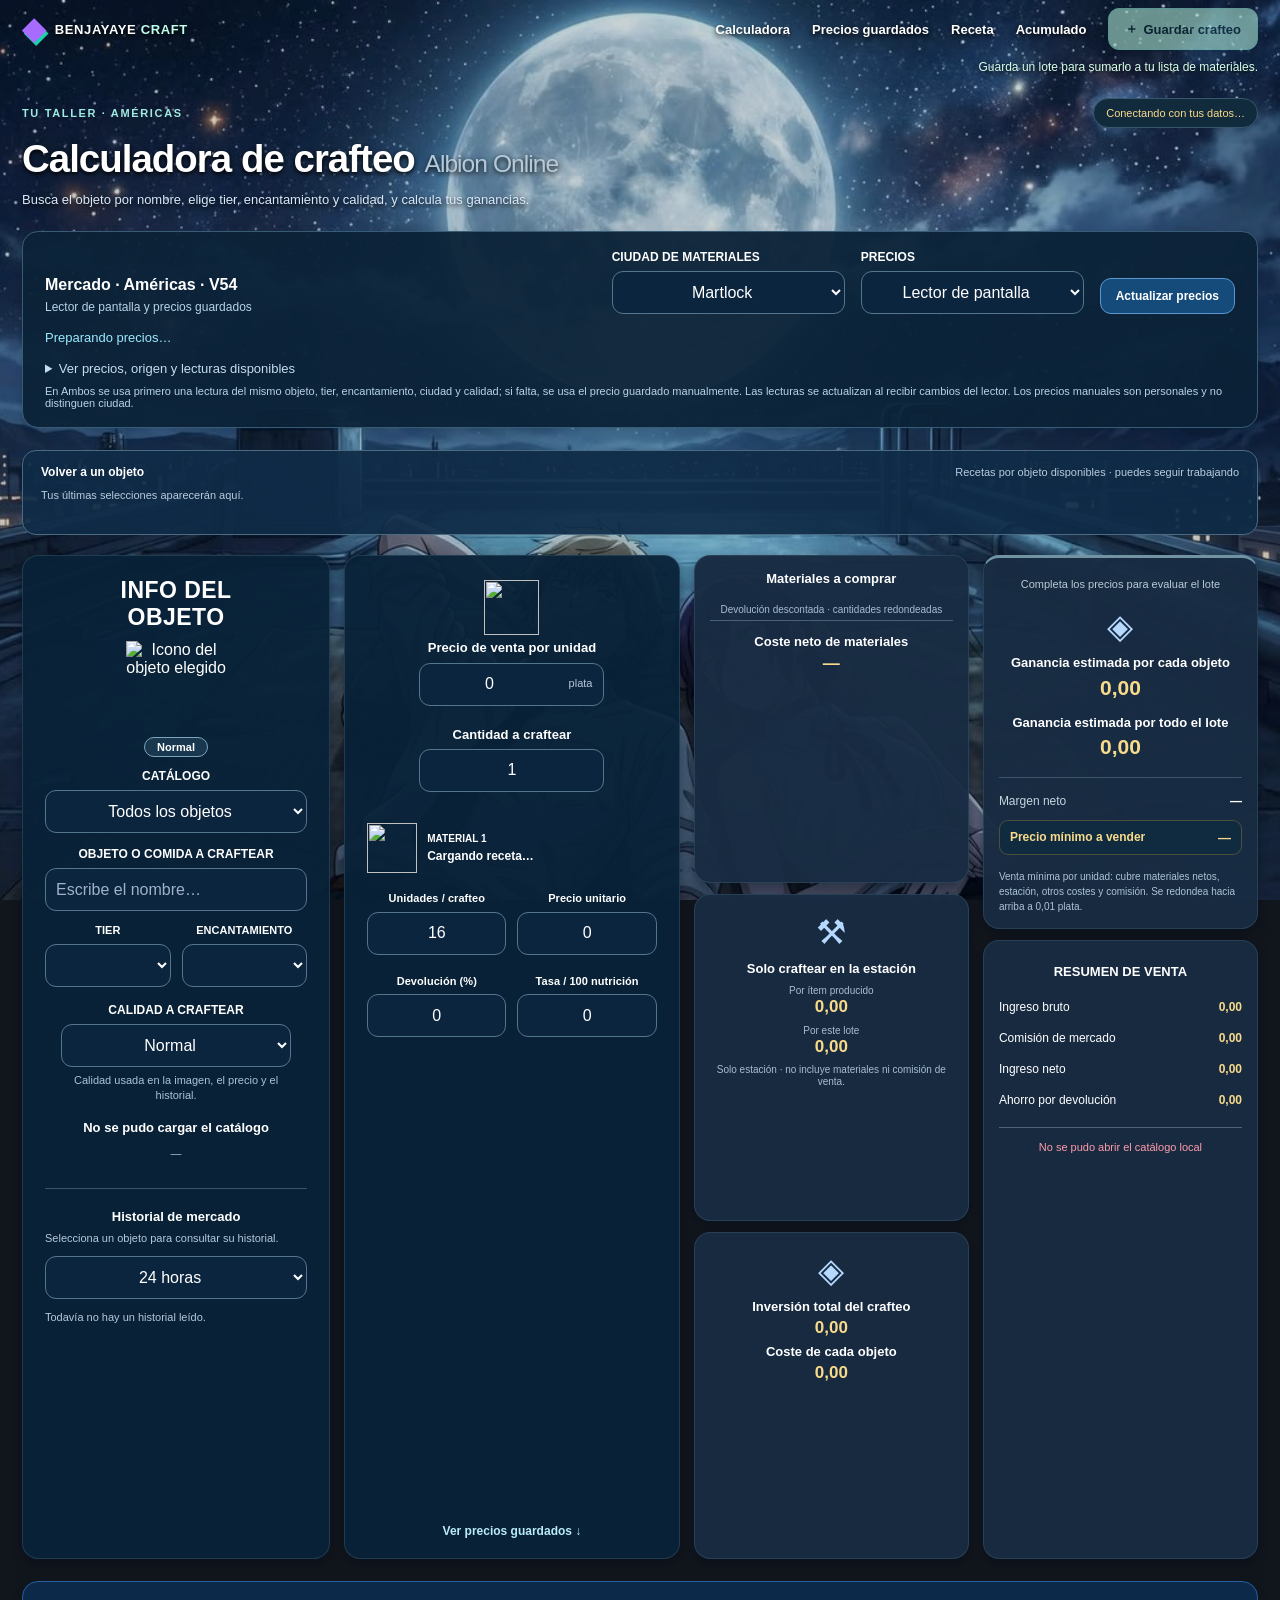
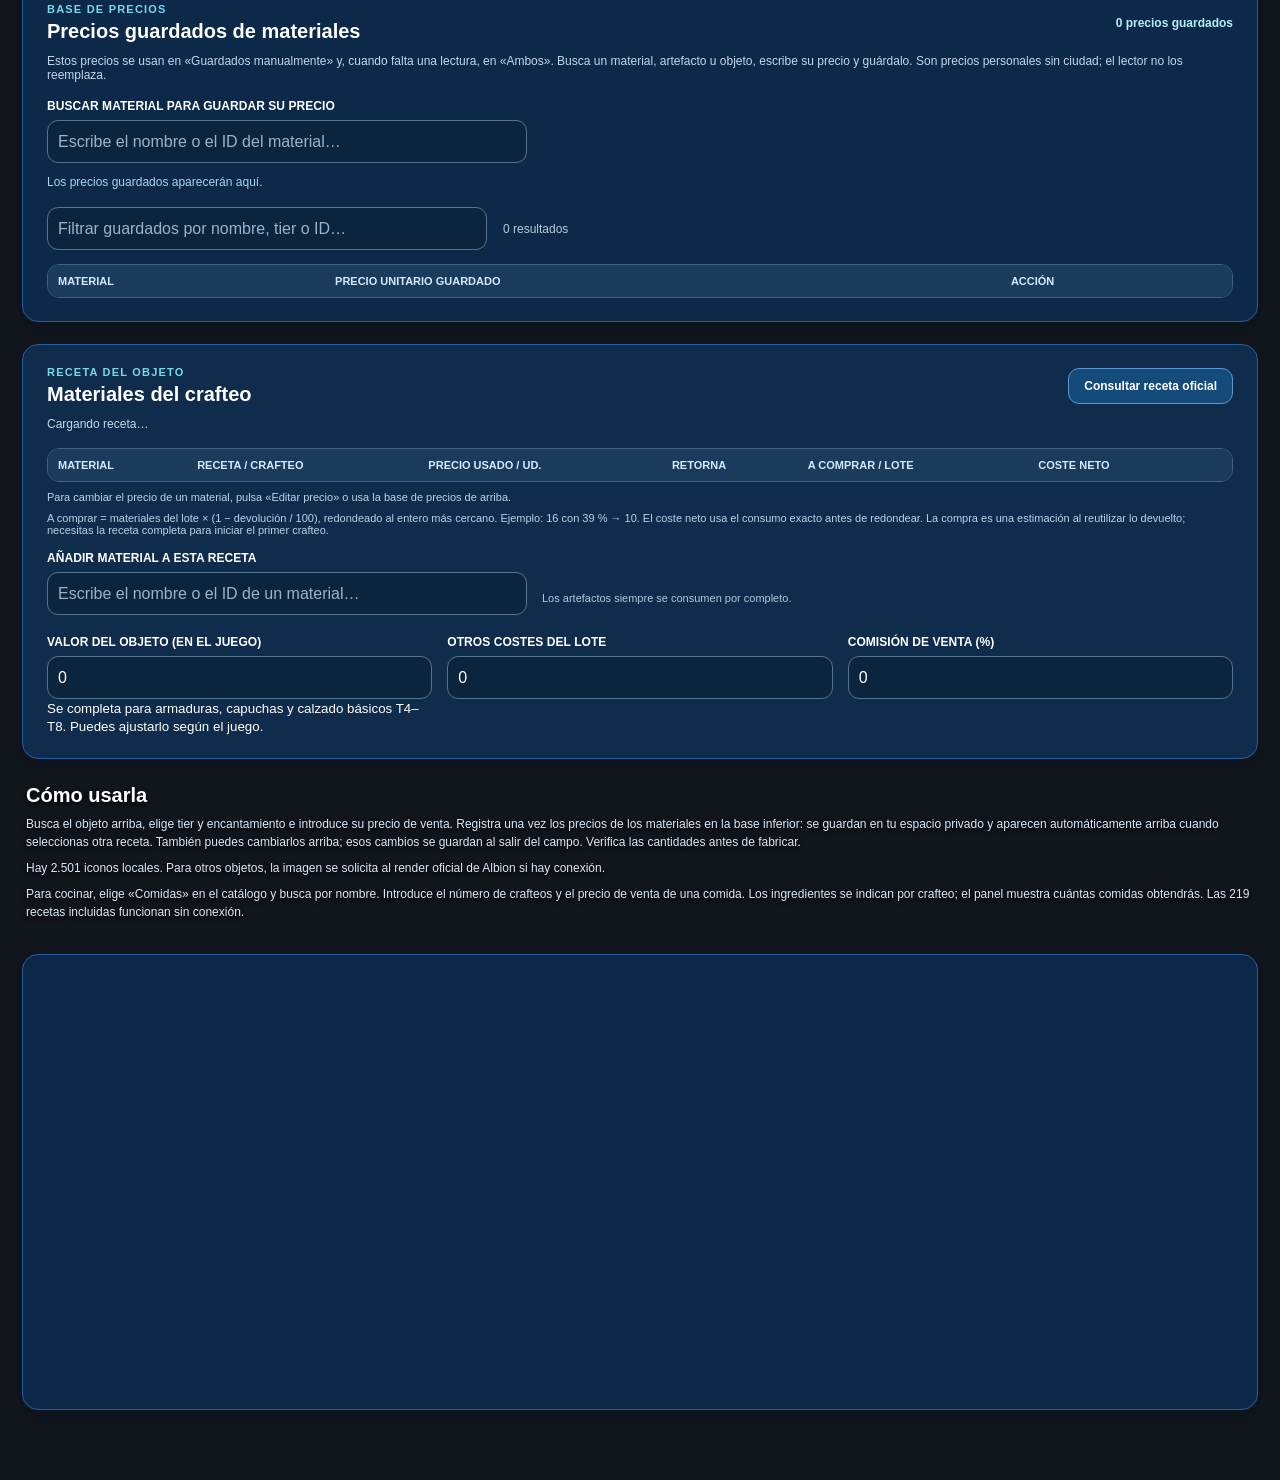
==== commit 801a0c91: "Add files via upload" ====
--- a/web/index.html
+++ b/web/index.html
@@ -6,6 +6,7 @@
   <meta name="theme-color" content="#11151c">
   <title>Benjayaye Craft V54 · Calculadora de Albion Online</title>
   <link rel="stylesheet" href="/web/estilos.css">
+  <script src="/web/persistencia.js" defer></script>
   <script src="/web/plan.js" defer></script>
   <script src="/web/mercado.js" defer></script>
   <script src="/web/app.js" defer></script>
@@ -245,7 +246,7 @@
 
       <section id="acerca" class="pie-ayuda">
         <h2>Cómo usarla</h2>
-        <p>Busca el objeto arriba, elige tier y encantamiento e introduce su precio de venta. Registra una vez los precios de los materiales en la base inferior: se guardan en este equipo y aparecen automáticamente arriba cuando seleccionas otra receta. También puedes cambiarlos arriba; esos cambios se guardan al salir del campo. Verifica las cantidades antes de fabricar.</p>
+        <p>Busca el objeto arriba, elige tier y encantamiento e introduce su precio de venta. Registra una vez los precios de los materiales en la base inferior: se guardan en tu espacio privado y aparecen automáticamente arriba cuando seleccionas otra receta. También puedes cambiarlos arriba; esos cambios se guardan al salir del campo. Verifica las cantidades antes de fabricar.</p>
         <p>Hay 2.501 iconos locales. Para otros objetos, la imagen se solicita al render oficial de Albion si hay conexión.</p>
         <p>Para cocinar, elige «Comidas» en el catálogo y busca por nombre. Introduce el número de crafteos y el precio de venta de una comida. Los ingredientes se indican por crafteo; el panel muestra cuántas comidas obtendrás. Las 219 recetas incluidas funcionan sin conexión.</p>
       </section>
@@ -255,6 +256,7 @@
           <div><p class="sobretitulo">TUS CRAFTEOS GUARDADOS</p><h2 id="titulo-plan">Materiales acumulados</h2></div>
           <a class="boton-secundario volver-calculadora" href="#calculadora">Añadir otro crafteo ↑</a>
         </div>
+        <p class="nota-receta-precios" id="privacidad-plan">Tus crafteos, compras y precios manuales son privados para este navegador. Otras personas que abran el enlace tendrán su propia lista. Se guarda una copia automática en este navegador para recuperarlos si el servidor se reinicia. Para cambiar de dispositivo, descarga un respaldo JSON. No borres los datos del sitio ni uses modo incógnito para conservar esta copia.</p>
         <p class="aviso-receta">Cada guardado añade el lote y su porcentaje de devolución. La cantidad a comprar descuenta los materiales devueltos y se redondea a un entero. Los artefactos no reciben devolución. El tier y el encantamiento se contabilizan por separado.</p>
         <div class="metricas-plan">
           <div><strong id="total-lotes-plan">0</strong><span>Lotes guardados</span></div>
@@ -310,8 +312,9 @@
         </div>
         <p class="nota-receta-precios">Los precios y costes guardados se conservan. Si falta el valor del objeto y está incluido en la aplicación, se usa automáticamente para calcular la estación. Los totales incluyen todos los lotes; cualquier importe parcial se indica expresamente. Las ganancias se basan en el consumo neto estimado, antes de redondear las unidades a comprar.</p>
         <details class="respaldo-datos"><summary>Respaldo y recuperación de la calculadora</summary>
-          <p>Descarga tus lotes, precios manuales y cantidades compradas para guardarlos o llevarlos a otra computadora. Al recuperar se añaden solo los datos ausentes; los actuales se conservan. El respaldo no incluye las lecturas ni la configuración del lector.</p>
-          <a class="boton-secundario" href="/api/respaldo" download>Descargar respaldo JSON</a>
+          <p>Descarga tus lotes privados, precios manuales y cantidades compradas para guardarlos o llevarlos a otro navegador o computadora. Al recuperar se añaden solo los datos ausentes; los actuales se conservan. El respaldo no incluye las lecturas ni la configuración del lector.</p>
+          <p id="estado-persistencia" role="status" aria-live="polite">Preparando copia automática…</p>
+          <a id="descargar-respaldo-local" class="boton-secundario" href="/api/respaldo" download>Descargar respaldo JSON</a>
           <div class="herramientas-respaldo"><label for="archivo-respaldo">Elegir un respaldo JSON<input id="archivo-respaldo" type="file" accept=".json,application/json"></label><button id="restaurar-respaldo" class="boton-secundario" type="button" disabled>Recuperar datos ausentes</button></div>
           <p id="estado-respaldo" role="status">Puedes recuperar el mismo respaldo varias veces sin duplicar tus lotes.</p>
         </details>
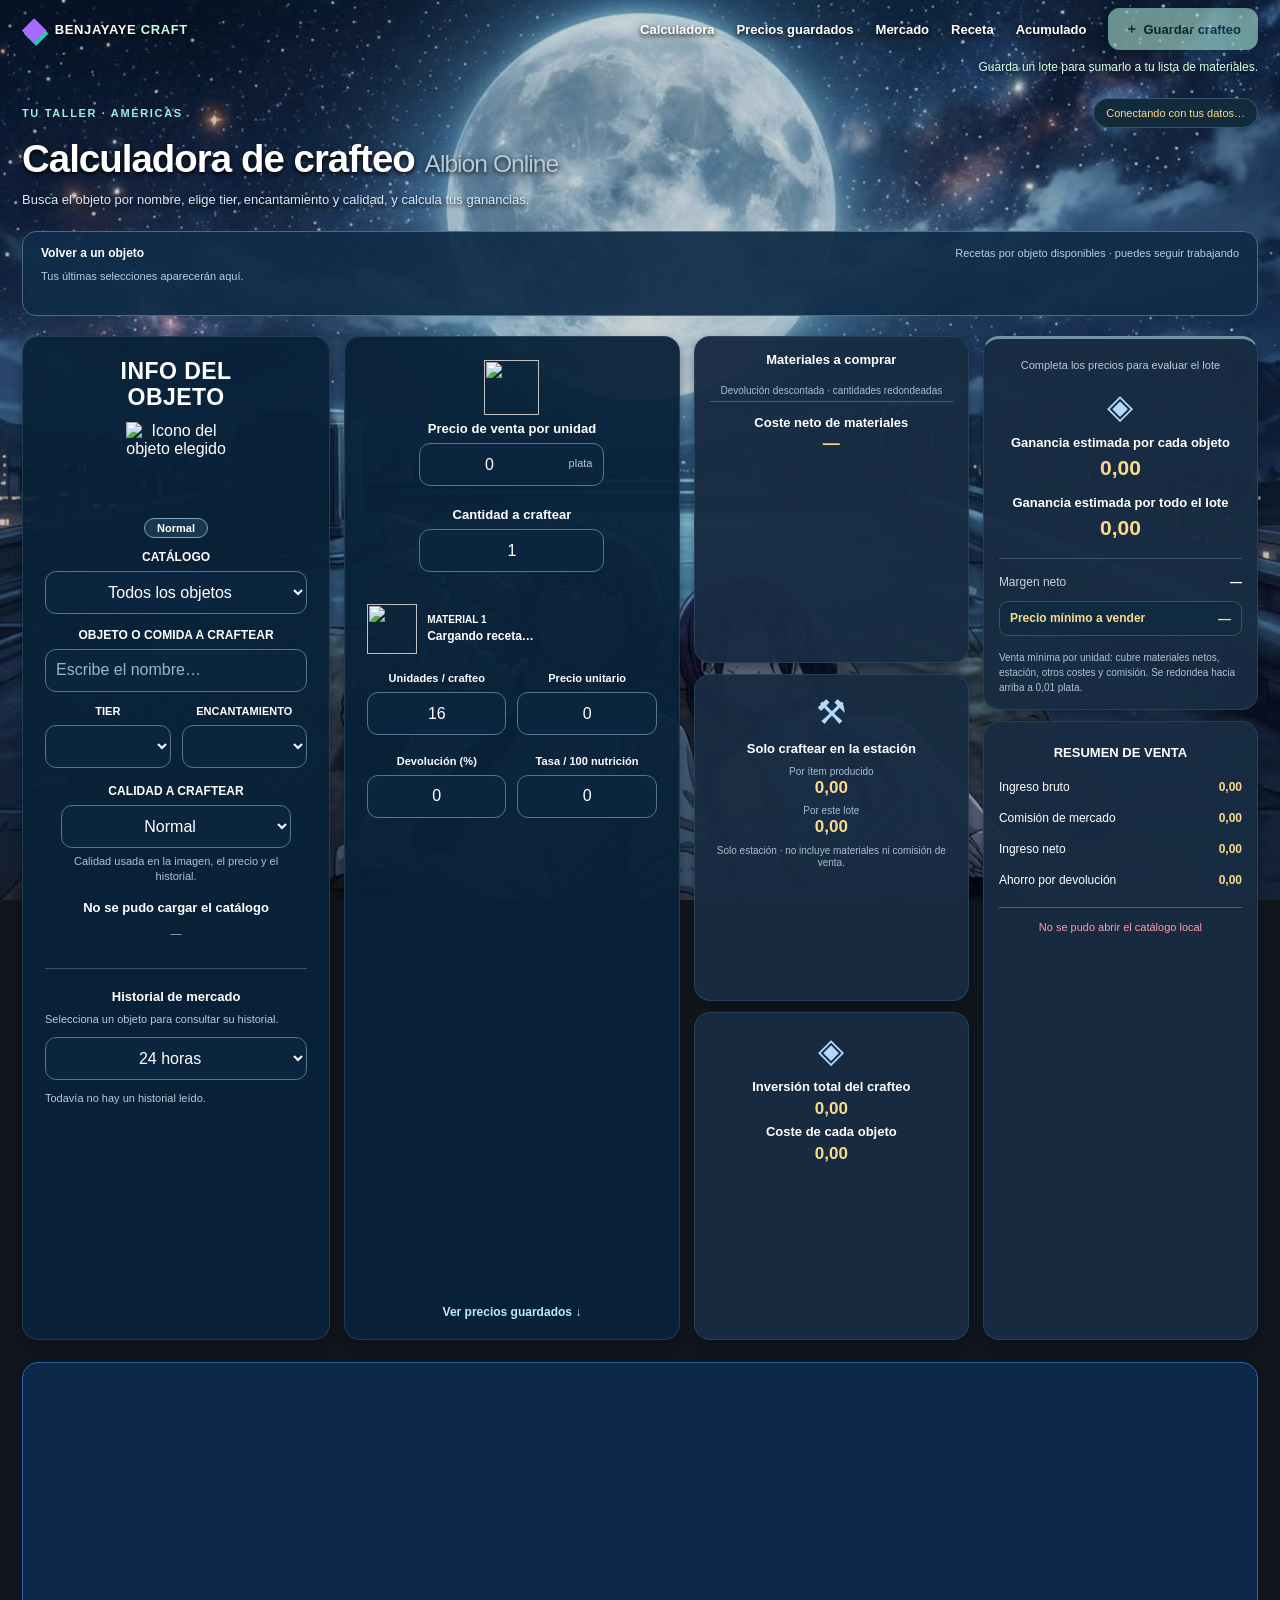
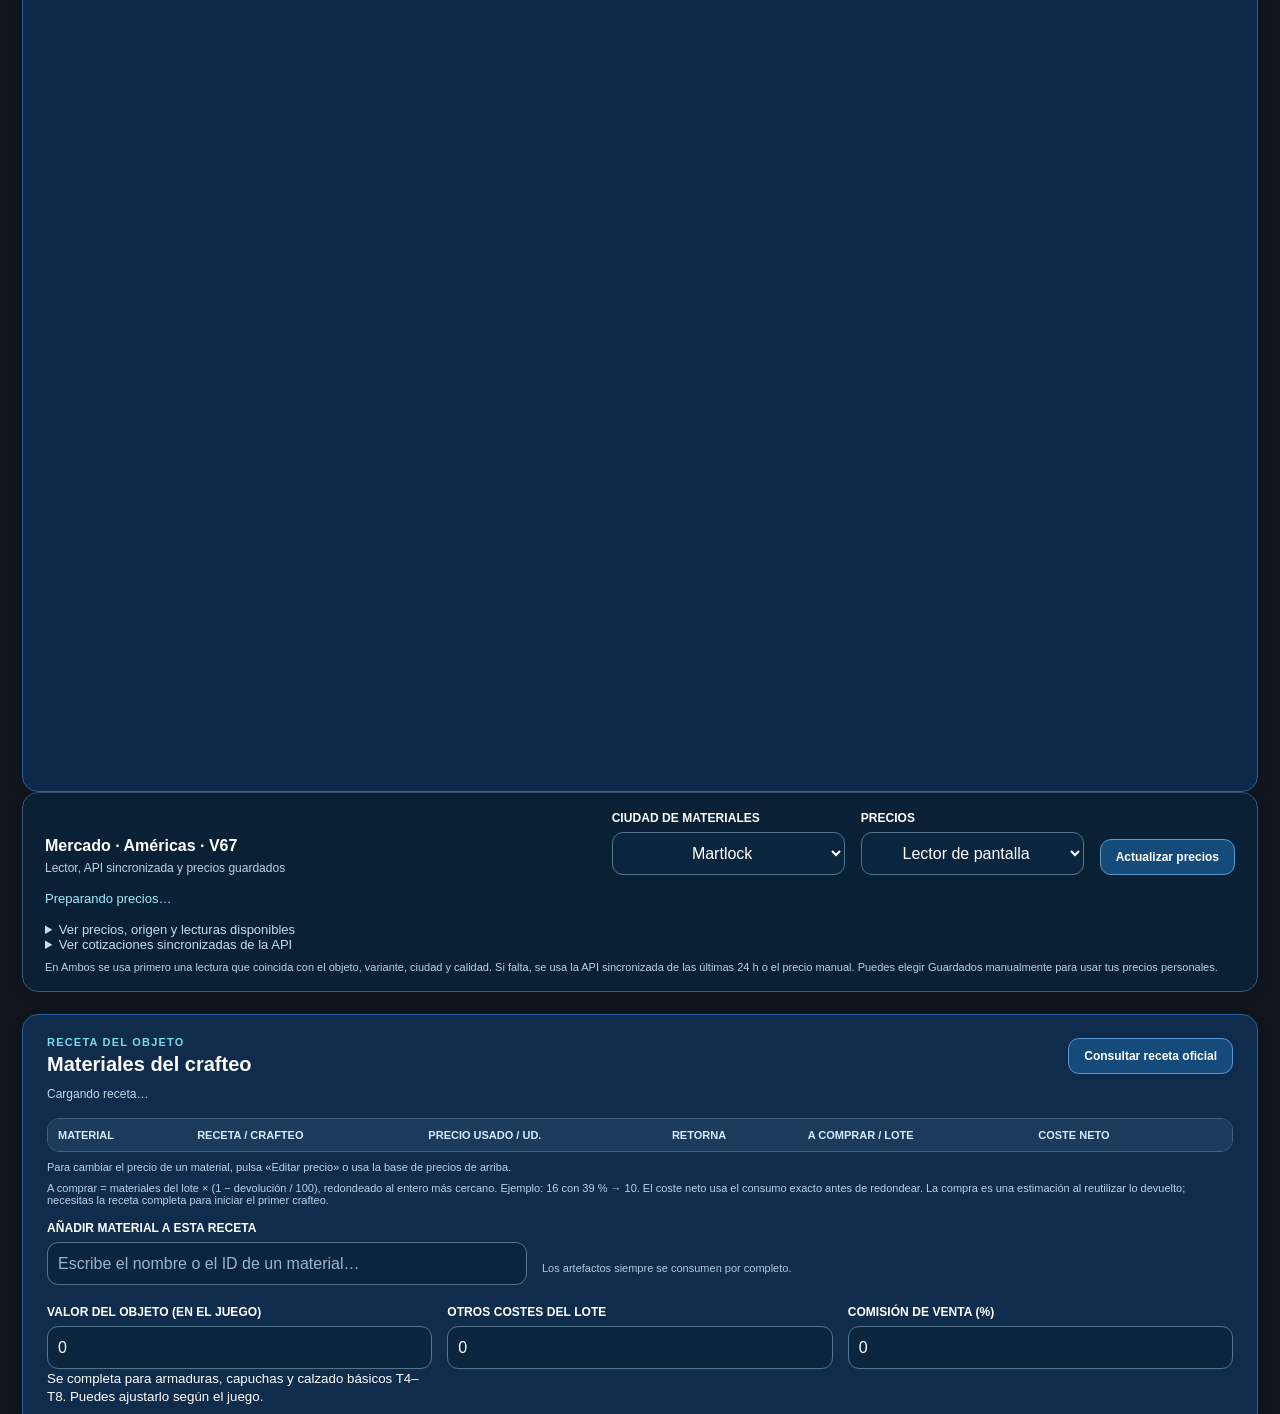
==== commit 6157f277: "Add files via upload" ====
--- a/web/index.html
+++ b/web/index.html
@@ -4,9 +4,8 @@
   <meta charset="utf-8">
   <meta name="viewport" content="width=device-width, initial-scale=1">
   <meta name="theme-color" content="#11151c">
-  <title>Benjayaye Craft V54 · Calculadora de Albion Online</title>
+  <title>Benjayaye Craft V67 · Calculadora de Albion Online</title>
   <link rel="stylesheet" href="/web/estilos.css">
-  <script src="/web/persistencia.js" defer></script>
   <script src="/web/plan.js" defer></script>
   <script src="/web/mercado.js" defer></script>
   <script src="/web/app.js" defer></script>
@@ -19,6 +18,7 @@
       <nav aria-label="Navegación">
         <a href="#calculadora">Calculadora</a>
         <a href="#precios">Precios guardados</a>
+        <a href="#mercado">Mercado</a>
         <a href="#receta">Receta</a>
         <a href="#plan">Acumulado</a>
         <button id="guardar-lote" class="boton-guardar-lote" type="button" disabled><span aria-hidden="true">＋</span> Guardar crafteo</button>
@@ -30,24 +30,6 @@
       <div class="cabecera-calculadora"><p class="sobretitulo">TU TALLER · AMÉRICAS</p><span id="canal-local" class="canal-local" role="status" data-estado="espera">Conectando con tus datos…</span></div>
       <h1>Calculadora de crafteo <span>Albion Online</span></h1>
       <p class="subtitulo">Busca el objeto por nombre, elige tier, encantamiento y calidad, y calcula tus ganancias.</p>
-      <section class="seccion-materiales mercado-panel" aria-label="Precios de mercado de Américas">
-        <div class="mercado-controles">
-          <div><strong>Mercado · Américas · V54</strong><small id="detalle-fuente-mercado">Lector de pantalla y precios guardados</small></div>
-          <div><label class="etiqueta" for="ciudad-mercado">CIUDAD DE MATERIALES</label><select id="ciudad-mercado"><option>Martlock</option><option>Bridgewatch</option><option>Lymhurst</option><option>Fort Sterling</option><option>Thetford</option><option>Caerleon</option><option>Brecilien</option><option value="Black Market">Mercado Negro (Caerleon)</option></select></div>
-          <div><label class="etiqueta" for="modo-mercado">PRECIOS</label><select id="modo-mercado"><option value="lector">Lector de pantalla</option><option value="manual">Guardados manualmente</option><option value="ambos">Ambos</option></select></div>
-          <button id="actualizar-mercado" class="boton-secundario" type="button">Actualizar precios</button>
-        </div>
-        <div id="opciones-lector" class="mercado-controles" hidden>
-          <div><label class="etiqueta" for="ciudad-objeto-lector">MERCADO DEL OBJETO</label><select id="ciudad-objeto-lector"><option>Martlock</option><option>Bridgewatch</option><option>Lymhurst</option><option>Fort Sterling</option><option>Thetford</option><option>Caerleon</option><option>Brecilien</option><option value="Black Market" selected>Mercado Negro (Caerleon)</option></select></div>
-          <div><label class="etiqueta" for="tipo-lector">PRECIO PARA VENDER EL OBJETO</label><select id="tipo-lector"><option value="venta">Oferta de venta (publicar)</option><option value="compra">Orden de compra (venta inmediata)</option></select></div>
-          <p class="nota-receta-precios">La ciudad superior corresponde a los materiales; aquí eliges el mercado del objeto fabricado. Su calidad se selecciona en la tarjeta del objeto. El lector guarda tras dos lecturas fiables iguales o al pulsar Confirmar y pasar a la web. Mantén visible la primera fila del mercado.</p>
-        </div>
-        <p id="estado-mercado" role="status">Preparando precios…</p>
-        <p id="conexion-lector" class="nota-receta-precios" role="status"></p>
-        <details><summary>Ver precios, origen y lecturas disponibles</summary><div class="tabla-scroll"><table><thead><tr><th>Objeto / material</th><th>Precio unitario</th><th>Origen / fecha / coincidencia</th></tr></thead><tbody id="precios-mercado"></tbody></table></div></details>
-        <p class="nota-receta-precios">En Ambos se usa primero una lectura del mismo objeto, tier, encantamiento, ciudad y calidad; si falta, se usa el precio guardado manualmente. Las lecturas se actualizan al recibir cambios del lector. Los precios manuales son personales y no distinguen ciudad.</p>
-      </section>
-
       <section class="accesos-recientes" aria-label="Objetos recientes">
         <div><span>Volver a un objeto</span><small id="estado-recetas-locales" role="status">Preparando las recetas incluidas…</small></div>
         <div id="objetos-recientes" class="objetos-recientes"><small>Tus últimas selecciones aparecerán aquí.</small></div>
@@ -186,7 +168,7 @@
           <div><p class="sobretitulo">BASE DE PRECIOS</p><h2>Precios guardados de materiales</h2></div>
           <strong id="total-precios" class="contador-precios">0 precios guardados</strong>
         </div>
-        <p class="aviso-receta">Estos precios se usan en «Guardados manualmente» y, cuando falta una lectura, en «Ambos». Busca un material, artefacto u objeto, escribe su precio y guárdalo. Son precios personales sin ciudad; el lector no los reemplaza.</p>
+        <p class="aviso-receta">Estos precios se usan en «Guardados manualmente» y, si faltan precios del lector y de la API, en «Ambos». Busca un material, artefacto u objeto, escribe su precio y guárdalo. Son precios personales sin ciudad.</p>
         <div class="agregar-material">
           <div class="buscador">
             <label for="buscar-material" class="etiqueta">BUSCAR MATERIAL PARA GUARDAR SU PRECIO</label>
@@ -209,6 +191,33 @@
           </table>
         </div>
         <button id="ver-mas-precios" class="boton-secundario" type="button" hidden>Mostrar 60 más</button>
+      </section>
+
+      <section id="mercado" class="seccion-materiales mercado-panel" aria-label="Precios de mercado de Américas">
+        <div class="mercado-controles">
+          <div><strong>Mercado · Américas · V67</strong><small id="detalle-fuente-mercado">Lector, API sincronizada y precios guardados</small></div>
+          <div><label class="etiqueta" for="ciudad-mercado">CIUDAD DE MATERIALES</label><select id="ciudad-mercado"><option>Martlock</option><option>Bridgewatch</option><option>Lymhurst</option><option>Fort Sterling</option><option>Thetford</option><option>Caerleon</option><option>Brecilien</option><option value="Black Market">Mercado Negro (Caerleon)</option></select></div>
+          <div><label class="etiqueta" for="modo-mercado">PRECIOS</label><select id="modo-mercado"><option value="lector">Lector de pantalla</option><option value="manual">Guardados manualmente</option><option value="ambos">Ambos</option></select></div>
+          <button id="actualizar-mercado" class="boton-secundario" type="button">Actualizar precios</button>
+        </div>
+        <div id="opciones-lector" class="mercado-controles" hidden>
+          <div><label class="etiqueta" for="ciudad-objeto-lector">MERCADO DEL OBJETO</label><select id="ciudad-objeto-lector"><option>Martlock</option><option>Bridgewatch</option><option>Lymhurst</option><option>Fort Sterling</option><option>Thetford</option><option>Caerleon</option><option>Brecilien</option><option value="Black Market" selected>Mercado Negro (Caerleon)</option></select></div>
+          <div><label class="etiqueta" for="tipo-lector">PRECIO PARA VENDER EL OBJETO</label><select id="tipo-lector"><option value="venta">Oferta de venta (publicar)</option><option value="compra">Orden de compra (venta inmediata)</option></select></div>
+          <p class="nota-receta-precios">La ciudad superior corresponde a los materiales; aquí eliges el mercado del objeto fabricado. Su calidad se selecciona en la tarjeta del objeto. El lector guarda tras dos lecturas fiables iguales o al pulsar Confirmar y pasar a la web. Mantén visible la primera fila del mercado.</p>
+        </div>
+        <p id="estado-mercado" role="status">Preparando precios…</p>
+        <p id="conexion-lector" class="nota-receta-precios" role="status"></p>
+        <details><summary>Ver precios, origen y lecturas disponibles</summary><div class="tabla-scroll"><table><thead><tr><th>Objeto / material</th><th>Precio unitario</th><th>Origen / fecha / coincidencia</th></tr></thead><tbody id="precios-mercado"></tbody></table></div></details>
+        <details id="detalle-api-publica">
+          <summary>Ver cotizaciones sincronizadas de la API</summary>
+          <form id="formulario-api-publica" class="mercado-controles cotizaciones-api-filtros">
+            <div><label class="etiqueta" for="objeto-api-publica">ID DEL OBJETO</label><input id="objeto-api-publica" type="text" maxlength="160" autocomplete="off" spellcheck="false" placeholder="Ej.: T4_ARMOR_LEATHER_SET3"></div>
+            <button class="boton-secundario" type="submit">Consultar cotizaciones</button>
+          </form>
+          <p id="estado-api-publica" class="nota-receta-precios" role="status"></p>
+          <div class="tabla-scroll"><table><thead><tr><th>Ciudad</th><th>Calidad</th><th>Oferta mínima</th><th>Oferta máxima</th><th>Orden mínima</th><th>Orden máxima</th></tr></thead><tbody id="filas-api-publica"></tbody></table></div>
+        </details>
+        <p class="nota-receta-precios">En Ambos se usa primero una lectura que coincida con el objeto, variante, ciudad y calidad. Si falta, se usa la API sincronizada de las últimas 24 h o el precio manual. Puedes elegir Guardados manualmente para usar tus precios personales.</p>
       </section>
 
       <section id="receta" class="seccion-materiales seccion-receta">
@@ -246,7 +255,7 @@
 
       <section id="acerca" class="pie-ayuda">
         <h2>Cómo usarla</h2>
-        <p>Busca el objeto arriba, elige tier y encantamiento e introduce su precio de venta. Registra una vez los precios de los materiales en la base inferior: se guardan en tu espacio privado y aparecen automáticamente arriba cuando seleccionas otra receta. También puedes cambiarlos arriba; esos cambios se guardan al salir del campo. Verifica las cantidades antes de fabricar.</p>
+        <p>Busca el objeto arriba, elige tier y encantamiento e introduce su precio de venta. Registra una vez los precios de los materiales en la base inferior: se guardan en este equipo y aparecen automáticamente arriba cuando seleccionas otra receta. También puedes cambiarlos arriba; esos cambios se guardan al salir del campo. Verifica las cantidades antes de fabricar.</p>
         <p>Hay 2.501 iconos locales. Para otros objetos, la imagen se solicita al render oficial de Albion si hay conexión.</p>
         <p>Para cocinar, elige «Comidas» en el catálogo y busca por nombre. Introduce el número de crafteos y el precio de venta de una comida. Los ingredientes se indican por crafteo; el panel muestra cuántas comidas obtendrás. Las 219 recetas incluidas funcionan sin conexión.</p>
       </section>
@@ -256,15 +265,14 @@
           <div><p class="sobretitulo">TUS CRAFTEOS GUARDADOS</p><h2 id="titulo-plan">Materiales acumulados</h2></div>
           <a class="boton-secundario volver-calculadora" href="#calculadora">Añadir otro crafteo ↑</a>
         </div>
-        <p class="nota-receta-precios" id="privacidad-plan">Tus crafteos, compras y precios manuales son privados para este navegador. Otras personas que abran el enlace tendrán su propia lista. Se guarda una copia automática en este navegador para recuperarlos si el servidor se reinicia. Para cambiar de dispositivo, descarga un respaldo JSON. No borres los datos del sitio ni uses modo incógnito para conservar esta copia.</p>
         <p class="aviso-receta">Cada guardado añade el lote y su porcentaje de devolución. La cantidad a comprar descuenta los materiales devueltos y se redondea a un entero. Los artefactos no reciben devolución. El tier y el encantamiento se contabilizan por separado.</p>
         <div class="metricas-plan">
           <div><strong id="total-lotes-plan">0</strong><span>Lotes guardados</span></div>
           <div><strong id="total-items-plan">0</strong><span>Ítems a craftear</span></div>
           <div><strong id="total-materiales-plan">0</strong><span>Tipos de material</span></div>
         </div>
-        <div class="estado-plan-fila"><p id="estado-plan" role="status">Cargando tus lotes guardados…</p><button id="deshacer-lote" type="button" class="boton-secundario" hidden>Deshacer último borrado</button><button id="completar-plan" class="boton-secundario" type="button" disabled>Completar precios faltantes</button><button id="recargar-plan" class="boton-secundario" type="button">Actualizar lista</button></div>
-        <p class="nota-receta-precios">Completar precios busca solo los datos vacíos en tus bases del lector y manuales, según la fuente, ciudad y calidad guardadas en cada lote. Los lotes antiguos usan la selección actual de la calculadora.</p>
+        <div class="estado-plan-fila"><p id="estado-plan" role="status">Cargando tus lotes guardados…</p><button id="deshacer-lote" type="button" class="boton-secundario" hidden>Deshacer último borrado</button><button id="completar-plan" class="boton-secundario" type="button" disabled>Completar precios faltantes</button><button id="recargar-plan" class="boton-secundario" type="button">Actualizar lista</button><button id="borrar-todos-lotes" class="boton-secundario boton-borrar-todos" type="button" disabled>Borrar todos los lotes</button></div>
+        <p class="nota-receta-precios">Completar precios rellena solo los datos vacíos, según la fuente, ciudad y calidad guardadas en cada lote. En Ambos puede usar la API sincronizada. Los lotes antiguos usan la selección actual de la calculadora.</p>
         <div id="plan-vacio" class="plan-vacio" hidden>No tienes crafteos guardados todavía. Elige un objeto y su cantidad arriba y pulsa <strong>Guardar crafteo</strong>.</div>
         <div id="plan-contenido" hidden>
           <h3>Objetos a craftear</h3>
@@ -312,9 +320,8 @@
         </div>
         <p class="nota-receta-precios">Los precios y costes guardados se conservan. Si falta el valor del objeto y está incluido en la aplicación, se usa automáticamente para calcular la estación. Los totales incluyen todos los lotes; cualquier importe parcial se indica expresamente. Las ganancias se basan en el consumo neto estimado, antes de redondear las unidades a comprar.</p>
         <details class="respaldo-datos"><summary>Respaldo y recuperación de la calculadora</summary>
-          <p>Descarga tus lotes privados, precios manuales y cantidades compradas para guardarlos o llevarlos a otro navegador o computadora. Al recuperar se añaden solo los datos ausentes; los actuales se conservan. El respaldo no incluye las lecturas ni la configuración del lector.</p>
-          <p id="estado-persistencia" role="status" aria-live="polite">Preparando copia automática…</p>
-          <a id="descargar-respaldo-local" class="boton-secundario" href="/api/respaldo" download>Descargar respaldo JSON</a>
+          <p>Descarga tus lotes, precios manuales y cantidades compradas para guardarlos o llevarlos a otra computadora. Al recuperar se añaden solo los datos ausentes; los actuales se conservan. El respaldo no incluye las lecturas ni la configuración del lector.</p>
+          <a class="boton-secundario" href="/api/respaldo" download>Descargar respaldo JSON</a>
           <div class="herramientas-respaldo"><label for="archivo-respaldo">Elegir un respaldo JSON<input id="archivo-respaldo" type="file" accept=".json,application/json"></label><button id="restaurar-respaldo" class="boton-secundario" type="button" disabled>Recuperar datos ausentes</button></div>
           <p id="estado-respaldo" role="status">Puedes recuperar el mismo respaldo varias veces sin duplicar tus lotes.</p>
         </details>
--- a/web/estilos.css
+++ b/web/estilos.css
@@ -217,6 +217,8 @@
 .devolucion-lote{display:block;margin-top:8px;color:#aec9dc;font-size:11px}
 .boton-quitar-lote{background:#453344;border:1px solid #8e657b;border-radius:8px;padding:8px 10px;color:#ffccd7;font-size:12px;white-space:nowrap}
 .boton-quitar-lote:hover{background:#64384c}
+.boton-borrar-todos{border-color:#a56c82;background:#4b2b3d;color:#ffdae3}
+.boton-borrar-todos:not(:disabled):hover{background:#69384e}
 @media(max-width:1000px){.topbar{flex-wrap:wrap}.topbar nav{gap:13px;flex-wrap:wrap;justify-content:flex-end;margin-left:auto}.estado-guardado{text-align:left}}
 @media(max-width:700px){.metricas-plan{gap:7px}.metricas-plan>div{padding:12px 8px}.metricas-plan strong{font-size:24px}.metricas-plan span{font-size:10px}.estado-plan-fila{align-items:start;flex-direction:column;gap:0}.boton-guardar-lote{padding:9px 12px;font-size:12px}.objetos-plan{grid-template-columns:1fr}.plan-vacio{padding:20px 12px}}
 
@@ -271,6 +273,8 @@
 .mercado-controles select{min-width:165px}
 #estado-mercado{color:#9ceaff;font-size:13px;line-height:1.5;margin:14px 0}
 .mercado-panel summary{cursor:pointer;font-size:13px;color:#c6dded}
+.cotizaciones-api-filtros{margin:12px 0 6px}
+#detalle-api-publica .tabla-scroll{margin-top:8px}
 .precio-antiguo{color:#ffd478}
 input[readonly]{opacity:.8;cursor:default}
 
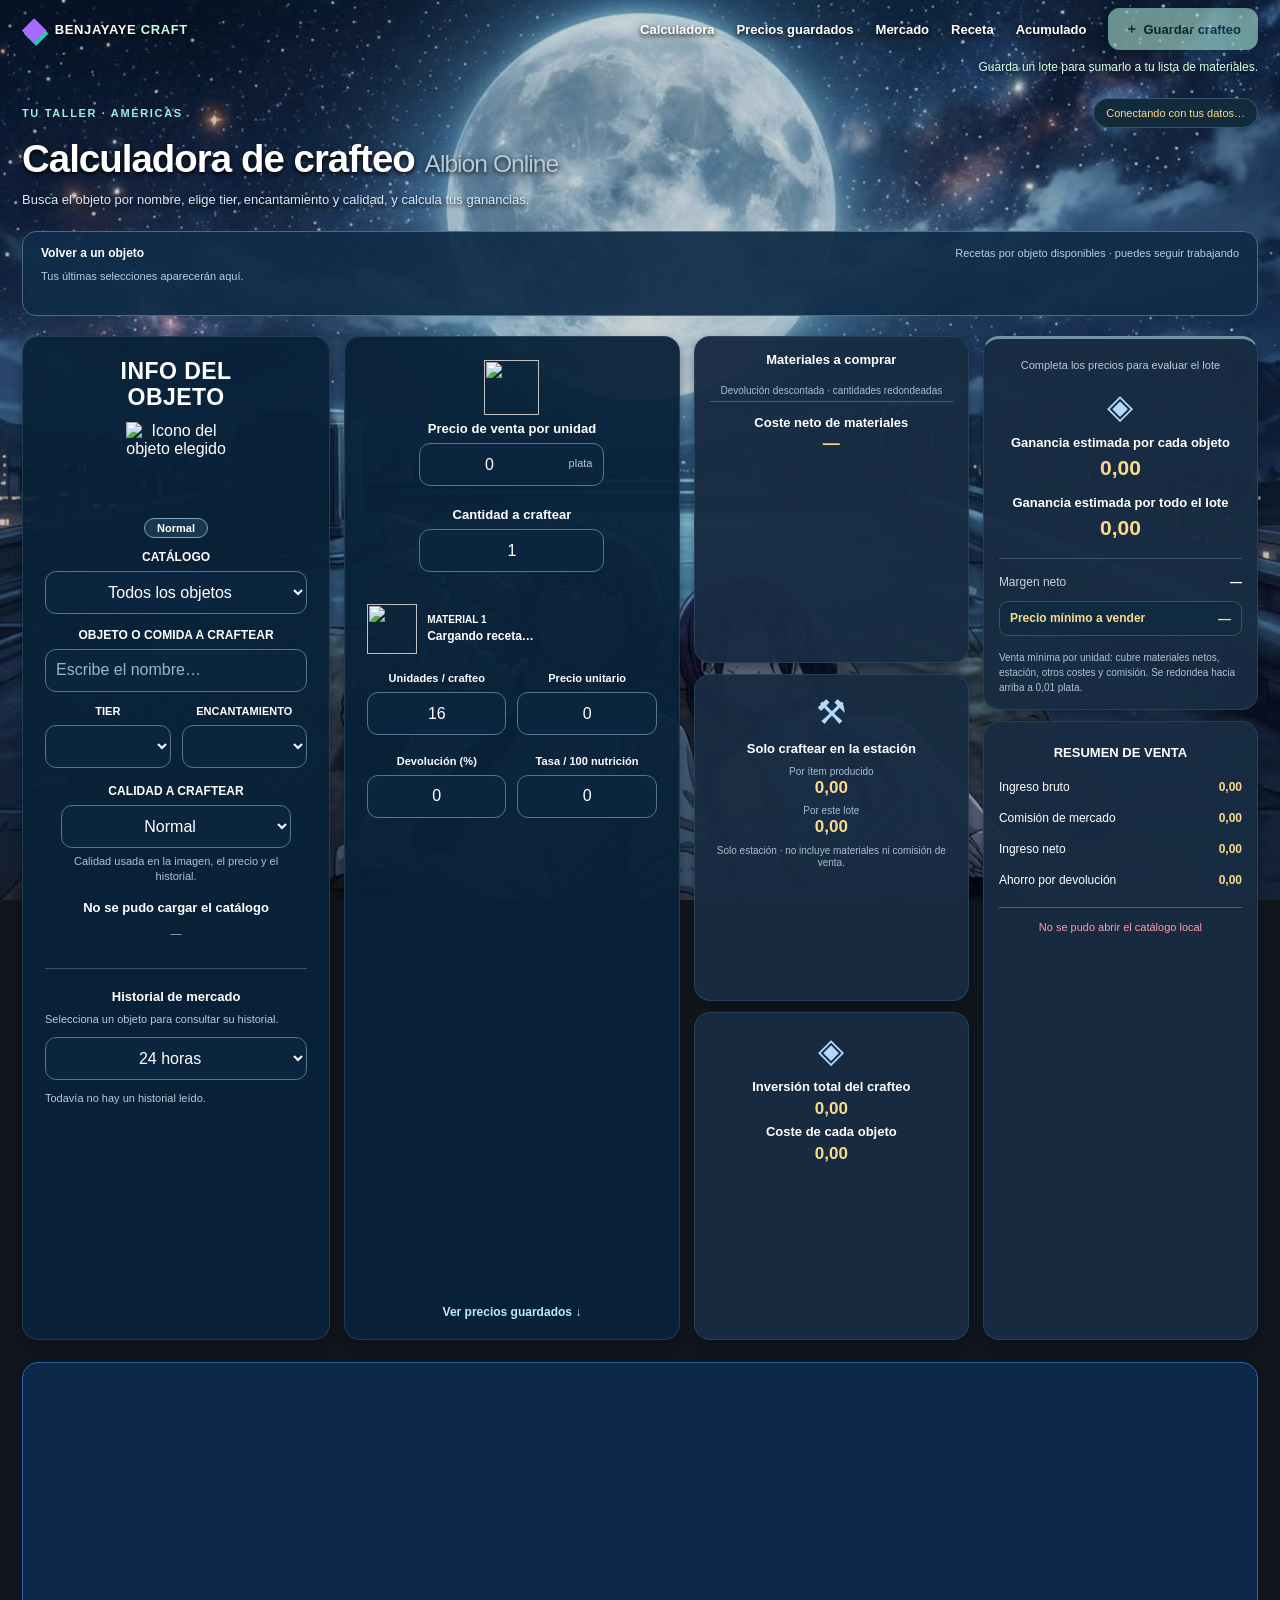
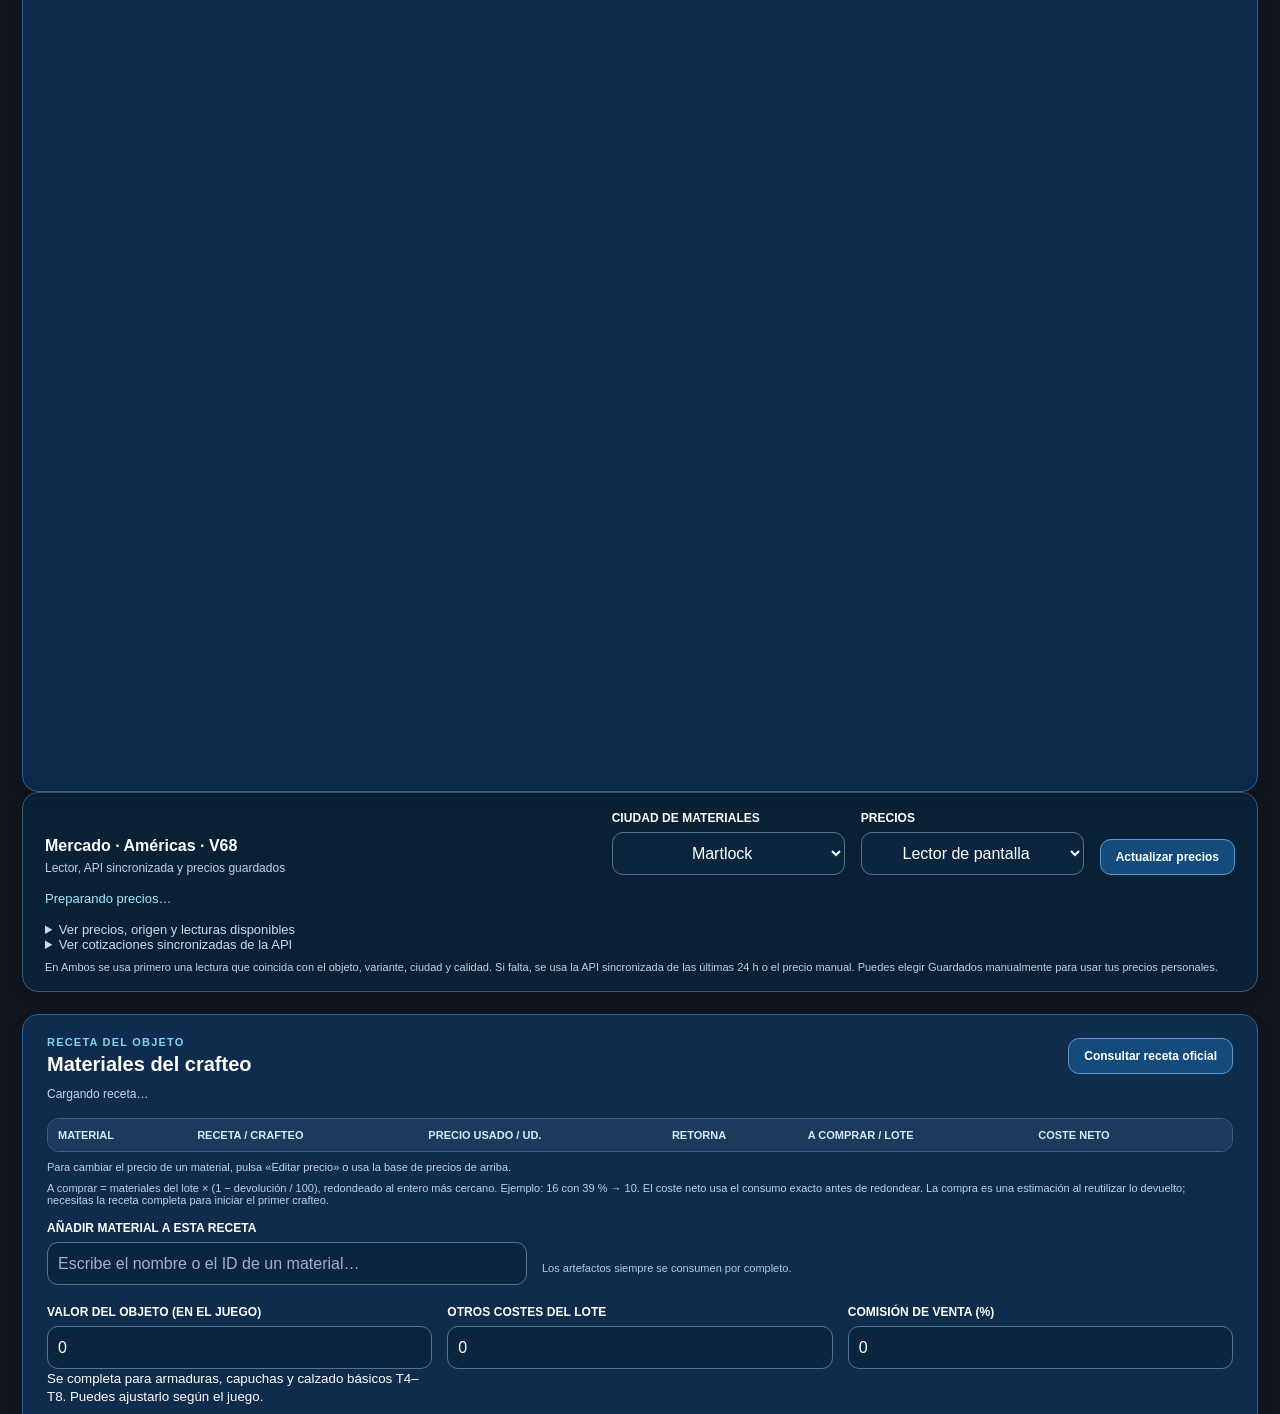
==== commit 00167918: "Add files via upload" ====
--- a/web/index.html
+++ b/web/index.html
@@ -4,7 +4,7 @@
   <meta charset="utf-8">
   <meta name="viewport" content="width=device-width, initial-scale=1">
   <meta name="theme-color" content="#11151c">
-  <title>Benjayaye Craft V67 · Calculadora de Albion Online</title>
+  <title>Benjayaye Craft V68 · Calculadora de Albion Online</title>
   <link rel="stylesheet" href="/web/estilos.css">
   <script src="/web/plan.js" defer></script>
   <script src="/web/mercado.js" defer></script>
@@ -195,7 +195,7 @@
 
       <section id="mercado" class="seccion-materiales mercado-panel" aria-label="Precios de mercado de Américas">
         <div class="mercado-controles">
-          <div><strong>Mercado · Américas · V67</strong><small id="detalle-fuente-mercado">Lector, API sincronizada y precios guardados</small></div>
+          <div><strong>Mercado · Américas · V68</strong><small id="detalle-fuente-mercado">Lector, API sincronizada y precios guardados</small></div>
           <div><label class="etiqueta" for="ciudad-mercado">CIUDAD DE MATERIALES</label><select id="ciudad-mercado"><option>Martlock</option><option>Bridgewatch</option><option>Lymhurst</option><option>Fort Sterling</option><option>Thetford</option><option>Caerleon</option><option>Brecilien</option><option value="Black Market">Mercado Negro (Caerleon)</option></select></div>
           <div><label class="etiqueta" for="modo-mercado">PRECIOS</label><select id="modo-mercado"><option value="lector">Lector de pantalla</option><option value="manual">Guardados manualmente</option><option value="ambos">Ambos</option></select></div>
           <button id="actualizar-mercado" class="boton-secundario" type="button">Actualizar precios</button>
